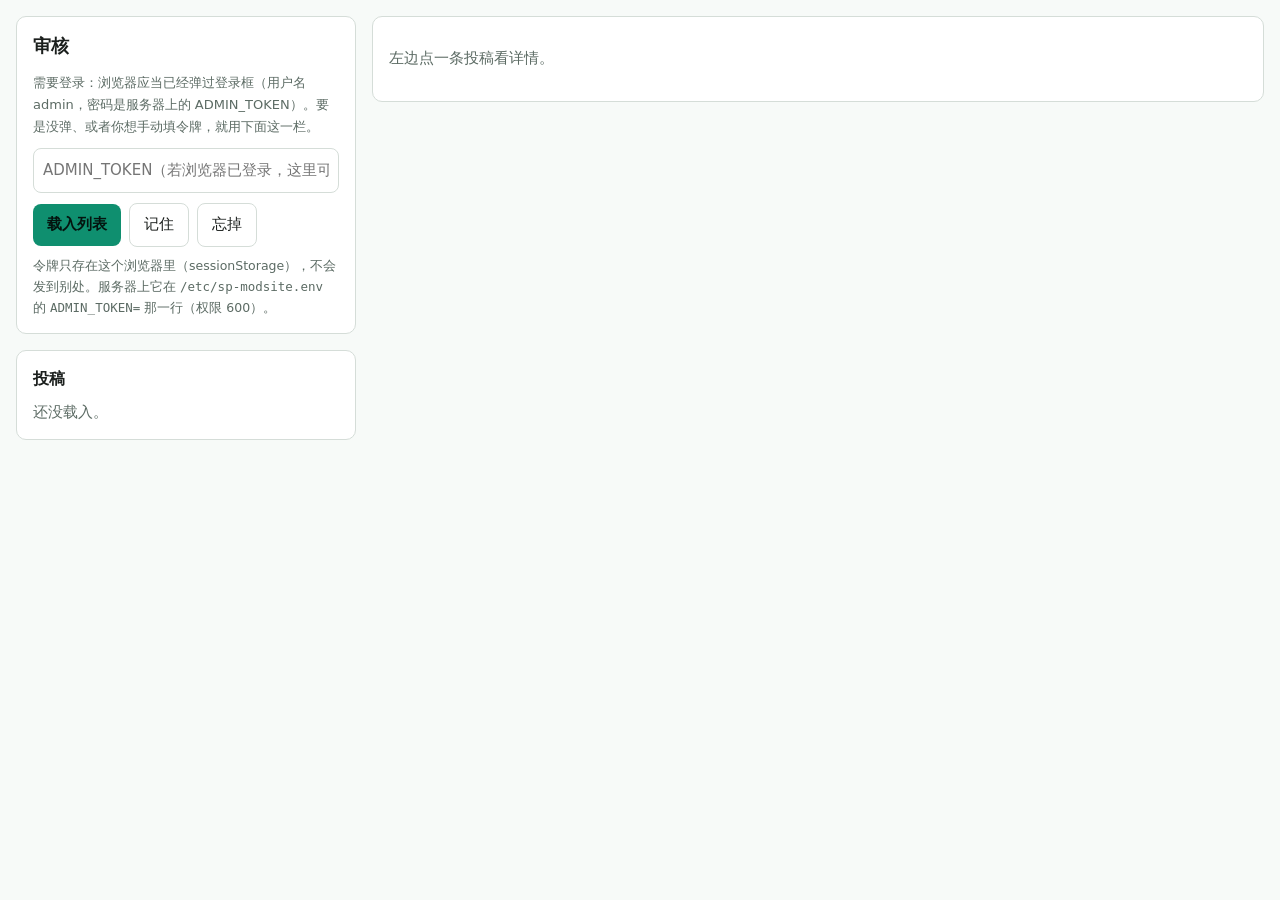
==== site/pages/admin.html @ 30174eb0 "审核页的下载改成 fetch，修掉「手填令牌就下不到待审包」的 bug 业主点审核页的下载，拿到 {"error":"这个还没通过审核，只有维护者能下载"}， 他的反应是「我不就是维护者吗」—— 这句" ====
<!doctype html>
<html lang="zh-CN">
<head>
<meta charset="utf-8">
<meta name="viewport" content="width=device-width, initial-scale=1">
<title>审核 · 工坊包上传站</title>
<style>
  :root { color-scheme: light dark; --fg:#1b1f1d; --dim:#5c6b64; --line:#d5ddd8; --accent:#0f8f6f; --bad:#b03030; --warn:#c8901f; --bg:#f7faf8; --card:#fff; }
  @media (prefers-color-scheme: dark) { :root { --fg:#e6ece9; --dim:#9aa8a1; --line:#2c3632; --accent:#4ed8af; --bad:#ff8080; --warn:#e8b64a; --bg:#111614; --card:#171d1a; } }
  * { box-sizing: border-box; }
  body { margin:0; background:var(--bg); color:var(--fg);
         font:15px/1.7 system-ui,-apple-system,"Segoe UI","Microsoft YaHei",sans-serif; }
  .wrap { display:grid; grid-template-columns:minmax(260px,340px) 1fr; gap:16px; padding:16px; }
  @media (max-width:820px) { .wrap { grid-template-columns:1fr; } }
  .card { background:var(--card); border:1px solid var(--line); border-radius:10px; padding:14px 16px; }
  h1 { font-size:18px; margin:0 0 10px; }
  h2 { font-size:16px; margin:0 0 8px; }
  input[type=text], textarea { width:100%; padding:9px; border:1px solid var(--line); border-radius:8px; background:transparent; color:inherit; font:inherit; }
  button { padding:8px 14px; border:0; border-radius:8px; font:inherit; font-weight:700; cursor:pointer; }
  button.ok { background:var(--accent); color:#04140f; }
  button.no { background:var(--bad); color:#fff; }
  button.ghost { background:transparent; color:inherit; border:1px solid var(--line); font-weight:500; }
  button:disabled { opacity:.45; cursor:default; }
  ul { list-style:none; margin:0; padding:0; }
  li.item { padding:9px 10px; border:1px solid var(--line); border-radius:8px; margin-bottom:7px; cursor:pointer; }
  li.item:hover { border-color:var(--accent); }
  li.item.on { border-color:var(--accent); background:rgba(127,127,127,.08); }
  .badge { font-size:11px; font-weight:700; padding:1px 7px; border-radius:99px; border:1px solid var(--line); }
  .badge.pending { color:var(--warn); border-color:var(--warn); }
  .badge.approved { color:var(--accent); border-color:var(--accent); }
  .badge.rejected { color:var(--bad); border-color:var(--bad); }
  .dim { color:var(--dim); }
  .kv { font-family:ui-monospace,Consolas,monospace; font-size:12.5px; word-break:break-all; }
  pre { background:rgba(127,127,127,.10); padding:10px; border-radius:8px; overflow:auto; max-height:280px; font-size:12.5px; }
  .flag { border-left:3px solid var(--line); padding:5px 0 5px 10px; margin:6px 0; font-size:13.5px; }
  .flag.blocker { border-color:var(--bad); }
  .flag.warn { border-color:var(--warn); }
  .lv { font-weight:700; font-size:11px; letter-spacing:.04em; }
  .flag.blocker .lv { color:var(--bad); }
  .flag.warn .lv { color:var(--warn); }
  .row { margin:0 0 10px; }
  .flex { display:flex; gap:8px; align-items:center; flex-wrap:wrap; }
  .note { white-space:pre-wrap; }
  a { color:var(--accent); }
</style>
</head>
<body>
<div class="wrap">
  <div>
    <div class="card" style="margin-bottom:16px">
      <h1>审核</h1>
      <p id="authNote" class="dim" style="font-size:13px;margin:0 0 10px">检查登录状态…</p>
      <div id="tokBox" style="display:none">
        <div class="row"><input id="tok" type="text" placeholder="ADMIN_TOKEN（若浏览器已登录，这里可以留空）"></div>
        <div class="flex">
          <button id="load" class="ok">载入列表</button>
          <button id="save" class="ghost">记住</button>
          <button id="forget" class="ghost">忘掉</button>
        </div>
        <p class="dim" style="font-size:12.5px;margin:8px 0 0">
          令牌只存在这个浏览器里（sessionStorage），不会发到别处。服务器上它在
          <code>/etc/sp-modsite.env</code> 的 <code>ADMIN_TOKEN=</code> 那一行（权限 600）。
        </p>
      </div>
    </div>
    <div class="card">
      <h2>投稿</h2>
      <ul id="list"><li class="dim">还没载入。</li></ul>
    </div>
  </div>
  <div>
    <div class="card" id="detail"><p class="dim">左边点一条投稿看详情。</p></div>
  </div>
</div>

<script>
const $ = (id) => document.getElementById(id);
const el = (t, c, x) => { const n = document.createElement(t); if (c) n.className = c; if (x != null) n.textContent = x; return n; };
let TOKEN = sessionStorage.getItem('adminToken') || '';
$('tok').value = TOKEN;

const API = '__ADMIN_API__';
const api = (p, opt = {}) => fetch(API + p, { ...opt, headers: { 'x-admin-token': TOKEN, ...(opt.headers || {}) } });

$('save').onclick = () => { TOKEN = $('tok').value.trim(); sessionStorage.setItem('adminToken', TOKEN); $('load').click(); };
$('forget').onclick = () => { TOKEN = ''; sessionStorage.removeItem('adminToken'); $('tok').value = ''; $('list').textContent = '已忘掉，重新填令牌。'; };
$('load').onclick = async () => {
  TOKEN = $('tok').value.trim();
  const r = await api('/list');
  if (!r.ok) { $('list').textContent = '载入失败：HTTP ' + r.status + '（令牌对吗？）'; return; }
  renderList(await r.json());
};

function renderList({ submissions }) {
  const ul = $('list'); ul.textContent = '';
  if (!submissions.length) { ul.append(el('li', 'dim', '还没有投稿。')); return; }
  for (const s of submissions) {
    const li = el('li', 'item');
    const top = el('div', 'flex');
    top.append(el('b', null, s.name || '(没名字)'));
    top.append(el('span', 'badge ' + s.state, s.state));
    if (s.suspected) top.append(el('span', 'badge rejected', '疑似素材'));
    if (s.area === 'flagged') top.append(el('span', 'badge pending', '在 flagged/'));
    li.append(top);
    li.append(el('div', 'dim', `${(s.size / 1048576).toFixed(2)} MB · ${String(s.uploadedAt).slice(0, 16).replace('T', ' ')}`));
    li.onclick = () => { [...ul.children].forEach((x) => x.classList.remove('on')); li.classList.add('on'); detail(s.id); };
    ul.append(li);
  }
}

// 页面加载时先看浏览器有没有带着 Basic 凭据（顶层导航的 401 已经弹过登录框了）。
// 有就直接进；没有才把令牌输入框露出来当后路。
(async () => {
  try {
    const r = await fetch(API + '/list');
    if (r.ok) {
      $('authNote').textContent = '已通过浏览器登录（HTTP Basic）。';
      $('tokBox').style.display = 'none';
      renderList(await r.json());
      return;
    }
  } catch { /* 网络问题就当没登录 */ }
  $('authNote').textContent = '需要登录：浏览器应当已经弹过登录框（用户名 admin，密码是服务器上的 ADMIN_TOKEN）。'
    + '要是没弹、或者你想手动填令牌，就用下面这一栏。';
  $('tokBox').style.display = 'block';
})();

async function detail(id) {
  const box = $('detail');
  box.textContent = '载入中…';
  const r = await api('/detail/' + id);
  if (!r.ok) { box.textContent = '载入失败：HTTP ' + r.status; return; }
  const { meta, entries, topLevel, download } = await r.json();
  box.textContent = '';

  box.append(el('h2', null, meta.name || '(没名字)'));
  box.append(el('div', 'kv', `编号 ${meta.id}\n大小 ${(meta.size / 1048576).toFixed(3)} MB\nsha256 ${meta.sha256}\n上传 ${meta.uploadedAt}\n来自 ${meta.ip}`));
  if (meta.note) { const n = el('div', 'note'); n.style.marginTop = '10px'; n.textContent = meta.note; box.append(n); }
  if (meta.homepage) {
    const p = el('div'); p.append(document.createTextNode('原件来源：'));
    const a = el('a', null, meta.homepage); a.href = meta.homepage; a.rel = 'noopener noreferrer nofollow'; p.append(a);
    box.append(p);
  }

  // ① 下载（跑测试要用它）
  //    不能用普通的 <a href> 直链：那样只有「浏览器弹框登录」（HTTP Basic）才带得上凭据；
  //    手填令牌那条路是把令牌放在 x-admin-token 请求头里的，<a> 带不上 → 必然 403。
  //    改成 fetch + blob：浏览器登录与手填令牌两种方式都能下。
  const bar = el('div', 'flex'); bar.style.margin = '12px 0';
  const dl = el('button', 'ok', '下载 zip（拿去跑测试）');
  dl.onclick = async () => {
    dl.disabled = true;
    dl.textContent = '下载中…';
    try {
      const r = await fetch(download, { headers: TOKEN ? { 'x-admin-token': TOKEN } : {} });
      if (!r.ok) {
        dl.textContent = `下载失败 HTTP ${r.status} —— 待审的包要维护者身份，先登录`;
        return;
      }
      const blob = await r.blob();
      const url = URL.createObjectURL(blob);
      const a = document.createElement('a');
      a.href = url;
      a.download = `${meta.id}-${String(meta.name || 'mod').replace(/[\\/:*?"<>|]/g, '_')}.zip`;
      document.body.append(a); a.click(); a.remove();
      setTimeout(() => URL.revokeObjectURL(url), 60000);
      dl.textContent = `已下载 ${(blob.size / 1048576).toFixed(2)} MB（再点一次可重下）`;
    } catch (e) {
      dl.textContent = '下载出错：' + e.message;
    } finally {
      dl.disabled = false;
    }
  };
  bar.append(dl);
  if (meta.decision) bar.append(el('span', 'badge ' + meta.decision.decision, meta.decision.decision));
  box.append(bar);

  // ② 自动挑出来的重点
  box.append(el('h2', null, '要人眼确认的地方'));
  const flags = meta.flags || [];
  if (!flags.length) box.append(el('p', 'dim', '没有自动挑出东西。'));
  for (const f of flags) {
    const d = el('div', 'flag ' + f.level);
    d.append(el('span', 'lv', f.level.toUpperCase()), document.createTextNode(' ' + f.code + ' — ' + f.text));
    box.append(d);
  }

  // ③ 顶层分布 + 条目
  const tops = Object.entries(topLevel || {}).sort((a, b) => b[1] - a[1]);
  if (tops.length) {
    box.append(el('h2', null, '顶层分布'));
    box.append(el('pre', null, tops.map(([k, v]) => `${(v / 1048576).toFixed(2).padStart(8)} MB  ${k}`).join('\n')));
  }
  if (entries && entries.length) {
    box.append(el('h2', null, `包内文件（前 ${entries.length} 条）`));
    box.append(el('pre', null, entries.map((e) => `${String((e.uncompSize / 1024).toFixed(0)).padStart(7)} KB  ${e.name}`).join('\n')));
  }

  // ④ 决定
  box.append(el('h2', null, '决定'));
  const nameRow = el('div', 'row');
  nameRow.append(el('div', 'dim', '上线显示名（留空就用投稿填的）'));
  const dn = el('input'); dn.type = 'text'; dn.value = meta.name || ''; nameRow.append(dn);
  box.append(nameRow);
  const reasonRow = el('div', 'row');
  reasonRow.append(el('div', 'dim', '打回理由（打回时必填；通过时可以留一句备注）'));
  const rs = el('textarea'); rs.rows = 2; reasonRow.append(rs);
  box.append(reasonRow);

  // 疑似素材：可以上线，但必须显式确认过 —— 上线后会在公开列表里单独一组并标注
  let ack = null;
  if (meta.suspected) {
    const w = el('div', 'flag blocker');
    w.append(el('span', 'lv', '疑似官方素材'), document.createTextNode(
      ' 这个包命中了「像官方解包素材」的特征，已单独存放在 flagged/。仍然可以上线，但公开列表会把它归到'
      + '「含疑似官方素材」那一组并明确标注；仓库的 packs/ 里不会收这类素材。'));
    box.append(w);
    const lab = el('label');
    lab.style.cssText = 'display:flex;gap:8px;align-items:center;margin:8px 0 12px';
    ack = el('input'); ack.type = 'checkbox';
    lab.append(ack, document.createTextNode('我已看过这些标记，仍要上线（公开时会标注）'));
    box.append(lab);
  }

  const acts = el('div', 'flex');
  const okB = el('button', 'ok', '通过并上线');
  const noB = el('button', 'no', '打回');
  acts.append(okB, noB);
  box.append(acts);

  const decide = async (decision) => {
    if (decision === 'rejected' && !rs.value.trim()) { alert('打回要写理由。'); return; }
    if (decision === 'approved' && ack && !ack.checked) { alert('这是疑似素材的包：上线会在公开列表里标注，先勾上确认。'); return; }
    okB.disabled = noB.disabled = true;
    const r2 = await api('/decide', {
      method: 'POST', headers: { 'content-type': 'application/json' },
      body: JSON.stringify({ id, decision, reason: rs.value.trim(), displayName: dn.value.trim(), acknowledge: ack ? ack.checked : false }),
    });
    const j = await r2.json();
    if (!r2.ok) { alert('没成：' + (j.error || r2.status)); okB.disabled = false; noB.disabled = false; return; }
    alert(decision === 'approved' ? '已上线。' : '已打回。');
    $('load').click();
    detail(id);
  };
  okB.onclick = () => decide('approved');
  noB.onclick = () => decide('rejected');
}
</script>
</body>
</html>
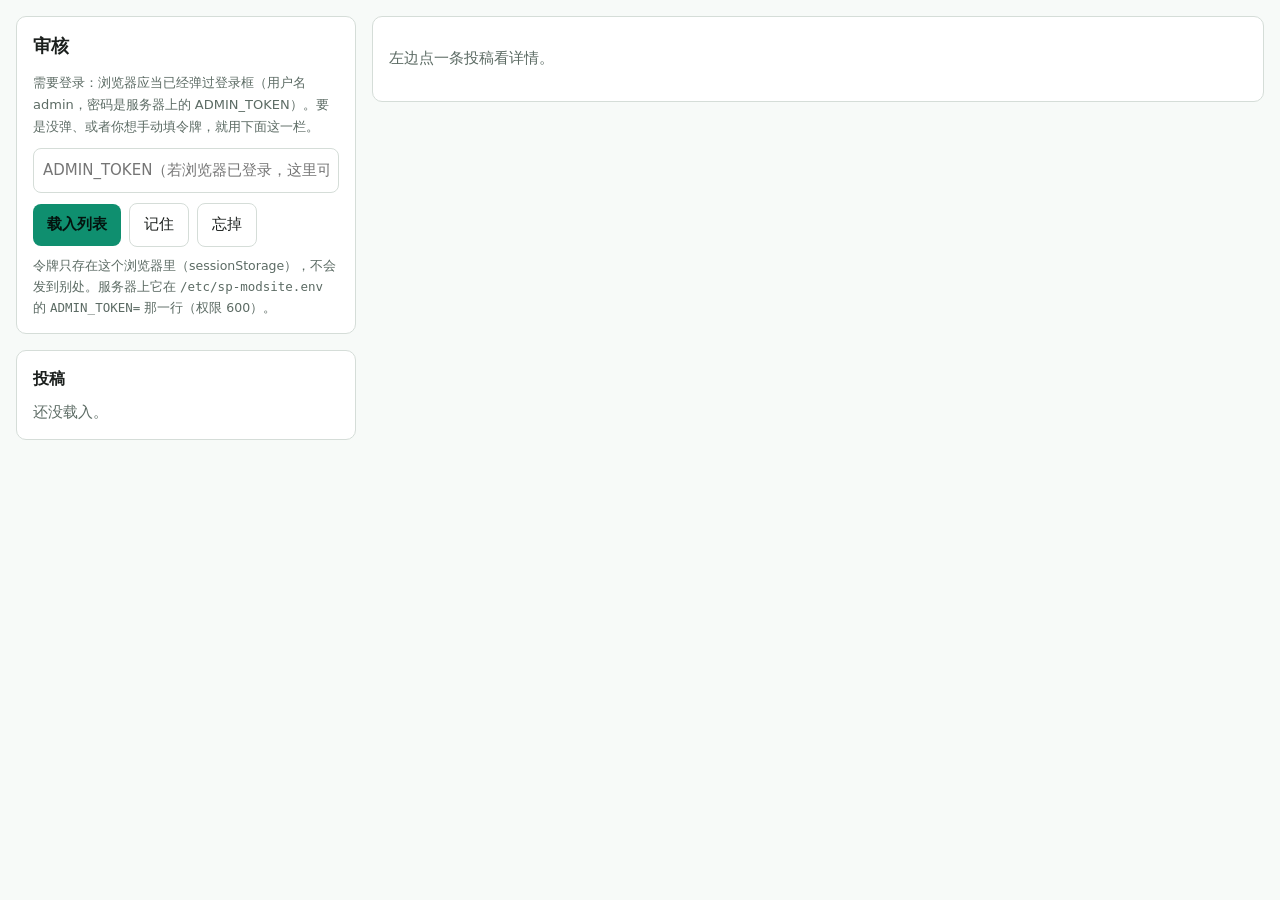
==== commit fd92dd31: "下载链接改用同源相对路径，修掉隧道里点下载的 Failed to fetch 上一版把下载从 <a href> 改成 fetch 之后，业主点下去得到「下载出错：Failed to fetch」。 F" ====
--- a/site/pages/admin.html
+++ b/site/pages/admin.html
@@ -152,7 +152,11 @@
     dl.disabled = true;
     dl.textContent = '下载中…';
     try {
-      const r = await fetch(download, { headers: TOKEN ? { 'x-admin-token': TOKEN } : {} });
+      // 只取路径、强制同源：服务端万一给的是 BASE_URL 拼的公开 IP 绝对地址，
+      // 而本页通常在隧道里的 127.0.0.1 上 —— 那样 fetch 会跨域，直接 Failed to fetch。
+      // 页面在哪个 origin，请求就打哪个 origin。
+      const sameOrigin = (u) => { try { const x = new URL(u, location.href); return x.pathname + x.search; } catch { return u; } };
+      const r = await fetch(sameOrigin(download), { headers: TOKEN ? { 'x-admin-token': TOKEN } : {} });
       if (!r.ok) {
         dl.textContent = `下载失败 HTTP ${r.status} —— 待审的包要维护者身份，先登录`;
         return;
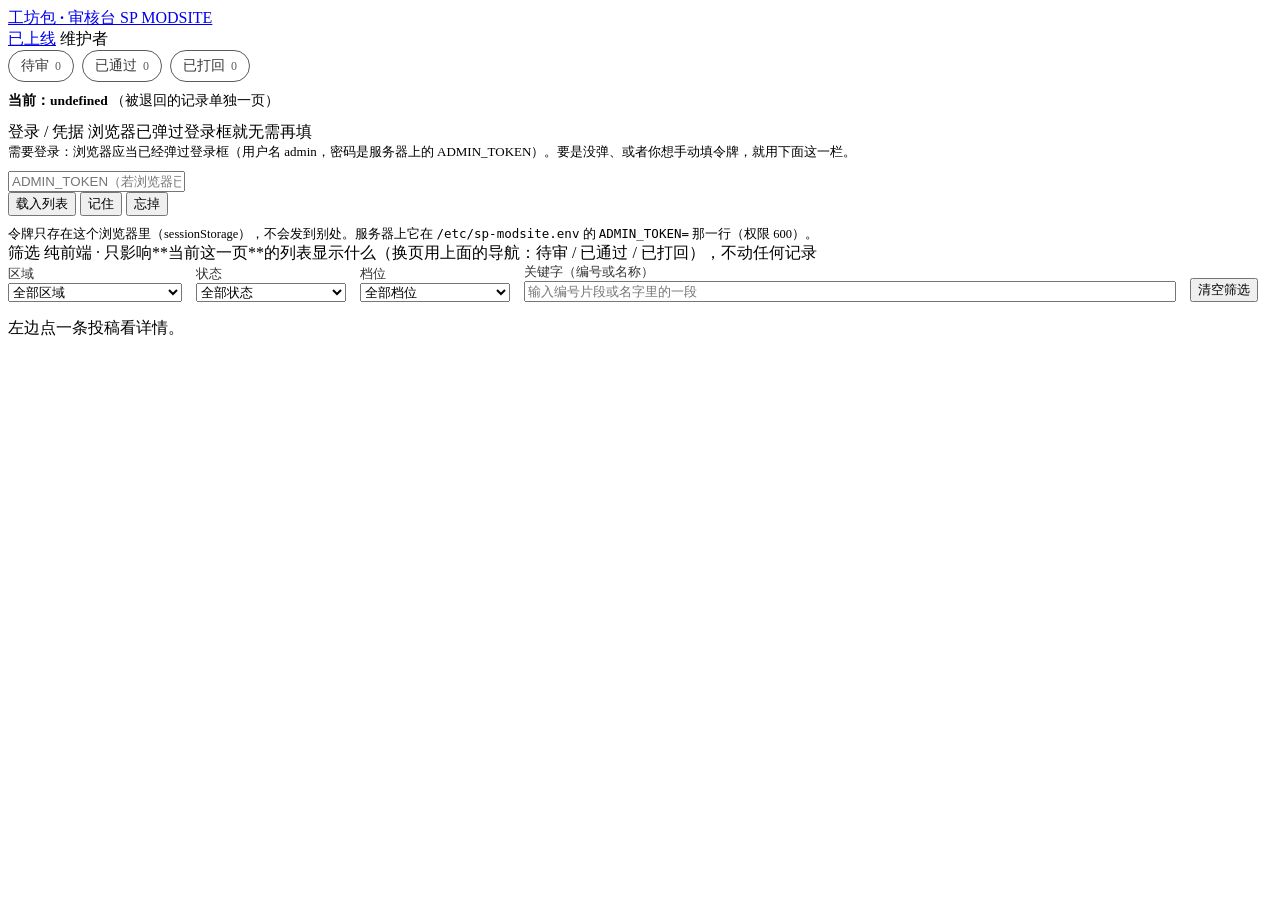
==== commit 7e460b8f: "审核站：兼容包全流程（一步发布 / 补关联 / 改备注 / 逐条人工确认）+ 审核页三视图 + 公网页署名与文案 + demo 样板退役 审核站（site/server.mjs · site/page" ====
--- a/site/pages/admin.html
+++ b/site/pages/admin.html
@@ -4,72 +4,165 @@
 <meta charset="utf-8">
 <meta name="viewport" content="width=device-width, initial-scale=1">
 <title>审核 · 工坊包上传站</title>
+<link rel="icon" href="data:image/svg+xml,%3Csvg xmlns='http://www.w3.org/2000/svg' viewBox='0 0 24 24'%3E%3Crect width='24' height='24' fill='%230c0f0e'/%3E%3Cpath fill='%234ed8af' d='M5 3h3v2h2V3h4v2h2V3h3v5l-2 2v7l2 2v2H5v-2l2-2v-7L5 8z'/%3E%3C/svg%3E">
+<link rel="stylesheet" href="__CSS__">
 <style>
-  :root { color-scheme: light dark; --fg:#1b1f1d; --dim:#5c6b64; --line:#d5ddd8; --accent:#0f8f6f; --bad:#b03030; --warn:#c8901f; --bg:#f7faf8; --card:#fff; }
-  @media (prefers-color-scheme: dark) { :root { --fg:#e6ece9; --dim:#9aa8a1; --line:#2c3632; --accent:#4ed8af; --bad:#ff8080; --warn:#e8b64a; --bg:#111614; --card:#171d1a; } }
-  * { box-sizing: border-box; }
-  body { margin:0; background:var(--bg); color:var(--fg);
-         font:15px/1.7 system-ui,-apple-system,"Segoe UI","Microsoft YaHei",sans-serif; }
-  .wrap { display:grid; grid-template-columns:minmax(260px,340px) 1fr; gap:16px; padding:16px; }
-  @media (max-width:820px) { .wrap { grid-template-columns:1fr; } }
-  .card { background:var(--card); border:1px solid var(--line); border-radius:10px; padding:14px 16px; }
-  h1 { font-size:18px; margin:0 0 10px; }
-  h2 { font-size:16px; margin:0 0 8px; }
-  input[type=text], textarea { width:100%; padding:9px; border:1px solid var(--line); border-radius:8px; background:transparent; color:inherit; font:inherit; }
-  button { padding:8px 14px; border:0; border-radius:8px; font:inherit; font-weight:700; cursor:pointer; }
-  button.ok { background:var(--accent); color:#04140f; }
-  button.no { background:var(--bad); color:#fff; }
-  button.ghost { background:transparent; color:inherit; border:1px solid var(--line); font-weight:500; }
-  button:disabled { opacity:.45; cursor:default; }
-  ul { list-style:none; margin:0; padding:0; }
-  li.item { padding:9px 10px; border:1px solid var(--line); border-radius:8px; margin-bottom:7px; cursor:pointer; }
-  li.item:hover { border-color:var(--accent); }
-  li.item.on { border-color:var(--accent); background:rgba(127,127,127,.08); }
-  .badge { font-size:11px; font-weight:700; padding:1px 7px; border-radius:99px; border:1px solid var(--line); }
-  .badge.pending { color:var(--warn); border-color:var(--warn); }
-  .badge.approved { color:var(--accent); border-color:var(--accent); }
-  .badge.rejected { color:var(--bad); border-color:var(--bad); }
-  .dim { color:var(--dim); }
-  .kv { font-family:ui-monospace,Consolas,monospace; font-size:12.5px; word-break:break-all; }
-  pre { background:rgba(127,127,127,.10); padding:10px; border-radius:8px; overflow:auto; max-height:280px; font-size:12.5px; }
-  .flag { border-left:3px solid var(--line); padding:5px 0 5px 10px; margin:6px 0; font-size:13.5px; }
-  .flag.blocker { border-color:var(--bad); }
-  .flag.warn { border-color:var(--warn); }
-  .lv { font-weight:700; font-size:11px; letter-spacing:.04em; }
-  .flag.blocker .lv { color:var(--bad); }
-  .flag.warn .lv { color:var(--warn); }
-  .row { margin:0 0 10px; }
-  .flex { display:flex; gap:8px; align-items:center; flex-wrap:wrap; }
-  .note { white-space:pre-wrap; }
-  a { color:var(--accent); }
+  /* 筛选栏（纯前端、无依赖、无外链）。默认「全部/全部/全部 + 空关键字」＝ 与加筛选之前看到的完全一样。 */
+  .filterbar { display: flex; flex-wrap: wrap; gap: 10px 14px; align-items: flex-end; }
+  .filterbar .field { margin: 0; min-width: 150px; }
+  .filterbar .field--grow { flex: 1 1 220px; }
+  .filterbar .field__label { font-size: 12.5px; opacity: .8; }
+  .filterbar select, .filterbar input { width: 100%; }
+  .filterbar__count { margin-left: auto; font-size: 13px; opacity: .85; white-space: nowrap; }
+  .filterbar__clear { align-self: flex-end; }
+  /* 三个视图的导航（业主 2026-10-11：「已经通过的也要另开一页」）。
+     三条真实地址，当前那一页高亮（`on` + aria-current="page"）。 */
+  .views { display: flex; flex-wrap: wrap; gap: 8px; align-items: center; margin: 0 0 10px; }
+  .viewtab {
+    display: inline-flex; align-items: center; gap: 6px; text-decoration: none;
+    padding: 6px 12px; border: 1px solid var(--line, #2a2f2d); border-radius: 999px;
+    font-size: 13.5px; color: inherit; opacity: .78;
+  }
+  .viewtab.on { opacity: 1; border-color: var(--mint-500, #4ed8af); font-weight: 600; }
+  .viewtab__n { font-size: 12px; opacity: .8; }
+  .viewnote { font-size: 12.5px; margin-left: 4px; }
+  .viewhead { margin: 0 0 12px; font-size: 13.5px; }
 </style>
 </head>
 <body>
-<div class="wrap">
+
+<header class="topbar">
+  <a class="brand" href="/">工坊包 <b>·</b> 审核台 <span class="sub2">SP MODSITE</span></a>
+  <nav class="navlinks">
+    <a href="/mods">已上线</a>
+    <span class="badge info">维护者</span>
+  </nav>
+</header>
+
+<!-- 三个视图（业主 2026-10-11：「已经通过的也要另开一页」）。
+     它们是**三条真实地址**：主列表（待审）· `?view=approved` · `?view=rejected`。
+     每个地址都照旧先过管理口那两道防线（ADMIN_IPS + 令牌）；公网 `/` 与公开面一点没碰。
+     当前在哪一页由服务端注入的 `VIEW` 决定（白名单校验过），导航上高亮当前那一页。 -->
+<nav class="views" id="views" aria-label="审核视图">
+  <a id="vMain" class="viewtab" href="?view=main">待审<span class="viewtab__n" id="nMain">0</span></a>
+  <a id="vApproved" class="viewtab" href="?view=approved">已通过<span class="viewtab__n" id="nApproved">0</span></a>
+  <a id="vRejected" class="viewtab" href="?view=rejected">已打回<span class="viewtab__n" id="nRejected">0</span></a>
+  <span id="viewNote" class="dim viewnote"></span>
+</nav>
+<!-- 「当前在哪一页」写死一行字，一眼可见（导航上那一格同时高亮）。 -->
+<p class="viewhead" id="viewHead"><b id="viewNow">当前：待审</b> <span class="dim" id="viewNowSub"></span></p>
+
+<div class="grid2">
   <div>
-    <div class="card" style="margin-bottom:16px">
-      <h1>审核</h1>
-      <p id="authNote" class="dim" style="font-size:13px;margin:0 0 10px">检查登录状态…</p>
-      <div id="tokBox" style="display:none">
-        <div class="row"><input id="tok" type="text" placeholder="ADMIN_TOKEN（若浏览器已登录，这里可以留空）"></div>
-        <div class="flex">
-          <button id="load" class="ok">载入列表</button>
-          <button id="save" class="ghost">记住</button>
-          <button id="forget" class="ghost">忘掉</button>
+    <section class="panel brackets">
+      <div class="panel__head">
+        <div class="panel__titles">
+          <span class="panel__title">登录 / 凭据</span>
+          <span class="panel__sub">浏览器已弹过登录框就无需再填</span>
         </div>
-        <p class="dim" style="font-size:12.5px;margin:8px 0 0">
-          令牌只存在这个浏览器里（sessionStorage），不会发到别处。服务器上它在
-          <code>/etc/sp-modsite.env</code> 的 <code>ADMIN_TOKEN=</code> 那一行（权限 600）。
-        </p>
       </div>
-    </div>
-    <div class="card">
-      <h2>投稿</h2>
-      <ul id="list"><li class="dim">还没载入。</li></ul>
-    </div>
+      <div class="panel__body">
+        <p id="authNote" class="dim" style="font-size:13px;margin:0 0 10px">检查登录状态…</p>
+        <div id="tokBox" style="display:none">
+          <div class="field">
+            <input id="tok" type="text" placeholder="ADMIN_TOKEN（若浏览器已登录，这里可以留空）">
+          </div>
+          <div class="flex">
+            <button id="load" class="btn btn--primary btn--sm">载入列表</button>
+            <button id="save" class="btn btn--ghost btn--sm">记住</button>
+            <button id="forget" class="btn btn--ghost btn--sm">忘掉</button>
+          </div>
+          <p class="dim" style="font-size:12.5px;margin:10px 0 0">
+            令牌只存在这个浏览器里（sessionStorage），不会发到别处。服务器上它在
+            <code>/etc/sp-modsite.env</code> 的 <code>ADMIN_TOKEN=</code> 那一行（权限 600）。
+          </p>
+        </div>
+      </div>
+    </section>
+
+    <section class="panel brackets">
+      <div class="panel__head">
+        <div class="panel__titles">
+          <span class="panel__title">筛选</span>
+          <span class="panel__sub">纯前端 · 只影响**当前这一页**的列表显示什么（换页用上面的导航：待审 / 已通过 / 已打回），不动任何记录</span>
+        </div>
+      </div>
+      <div class="panel__body">
+        <div class="filterbar">
+          <div class="field">
+            <div class="field__label">区域</div>
+            <select id="fArea">
+              <option value="">全部区域</option>
+              <option value="submissions">submissions（普通投稿）</option>
+              <option value="flagged">flagged（疑似素材）</option>
+              <option value="compat">compat（兼容包）</option>
+            </select>
+          </div>
+          <div class="field">
+            <div class="field__label">状态</div>
+            <select id="fState">
+              <option value="">全部状态</option>
+              <option value="pending">待审</option>
+              <option value="approved">已通过</option>
+              <option value="rejected">已打回</option>
+              <option value="superseded">已被兼容包取代</option>
+            </select>
+          </div>
+          <div class="field">
+            <div class="field__label">档位</div>
+            <select id="fBlocker">
+              <option value="">全部档位</option>
+              <option value="with">有 blocker</option>
+              <option value="without">无 blocker</option>
+            </select>
+          </div>
+          <div class="field field--grow">
+            <div class="field__label">关键字（编号或名称）</div>
+            <input id="fKey" type="search" placeholder="输入编号片段或名字里的一段">
+          </div>
+          <button id="fClear" class="btn btn--ghost btn--sm filterbar__clear">清空筛选</button>
+          <span id="fCounts" class="filterbar__count" aria-live="polite"></span>
+        </div>
+      </div>
+    </section>
+
+    <section class="panel brackets" id="ppanel">
+      <div class="panel__head">
+        <div class="panel__titles">
+          <span class="panel__title">待审</span>
+          <span class="panel__sub">这一页只放**还没定**的记录（待审 + 已被兼容包取代）· <span id="pCount">0</span> 条 · 已通过与已打回各自另开一页，见上面的导航</span>
+        </div>
+      </div>
+      <div class="panel__body"><ul class="list" id="list"><li class="dim">还没载入。</li></ul></div>
+    </section>
+
+    <!-- 「已通过」一页（业主 2026-10-11：已经通过的也要另开一页）。
+         记录、文件、可处置性一样都不少：这一页只是**换个地方看**，不是把记录挪走。 -->
+    <section class="panel brackets" id="apanel" style="margin-top:14px">
+      <div class="panel__head">
+        <span class="panel__titles">
+          <span class="panel__title">已通过</span>
+          <span class="panel__sub">已上线的记录单独一页 · 仍然可见、可追溯 · <span id="aCount">0</span> 条</span>
+        </span>
+      </div>
+      <div class="panel__body"><ul class="list" id="alist"><li class="dim">还没载入。</li></ul></div>
+    </section>
+
+    <!-- 「已打回」一页（业主 2026-10-11 口径：打回的 mod 放在另外的地方，别在主列表里干扰）。
+         这一页里的记录、文件、可处置性一样都不少。 -->
+    <section class="panel brackets" id="rpanel" style="margin-top:14px">
+      <div class="panel__head">
+        <span class="panel__titles">
+          <span class="panel__title">已打回</span>
+          <span class="panel__sub">被退回的记录单独一页 · 仍然可见、可追溯、可处置 · <span id="rCount">0</span> 条</span>
+        </span>
+      </div>
+      <div class="panel__body"><ul class="list" id="rlist"><li class="dim">还没载入。</li></ul></div>
+    </section>
   </div>
+
   <div>
-    <div class="card" id="detail"><p class="dim">左边点一条投稿看详情。</p></div>
+    <section class="panel brackets" id="detail"><div class="panel__body"><p class="dim">左边点一条投稿看详情。</p></div></section>
   </div>
 </div>
 
@@ -77,11 +170,14 @@
 const $ = (id) => document.getElementById(id);
 const el = (t, c, x) => { const n = document.createElement(t); if (c) n.className = c; if (x != null) n.textContent = x; return n; };
 let TOKEN = sessionStorage.getItem('adminToken') || '';
-$('tok').value = TOKEN;
-
 const API = '__ADMIN_API__';
 const api = (p, opt = {}) => fetch(API + p, { ...opt, headers: { 'x-admin-token': TOKEN, ...(opt.headers || {}) } });
 
+// 「兼容者」空值的显示口径：**如实显示「未填」**。
+// 不许显示成空白（会让人以为那一栏就是原作者），也不许编一个名字顶上。
+const UNFILLED = '（未填）';
+
+$('tok').value = TOKEN;
 $('save').onclick = () => { TOKEN = $('tok').value.trim(); sessionStorage.setItem('adminToken', TOKEN); $('load').click(); };
 $('forget').onclick = () => { TOKEN = ''; sessionStorage.removeItem('adminToken'); $('tok').value = ''; $('list').textContent = '已忘掉，重新填令牌。'; };
 $('load').onclick = async () => {
@@ -91,21 +187,396 @@
   renderList(await r.json());
 };
 
+// ================================================================
+// 列表筛选（业主口径：「界面要能筛选」）
+//
+// 三条不变量：
+//   · **纯前端**：不引依赖、不引外链、不多打一次接口；筛选只改变「画不画这一条」。
+//   · **默认视图 = 加筛选之前**：三个下拉都是「全部」、关键字为空 ⇒ 一份都不藏。
+//     （管理界面 2026-10-11 起**没有**单独的「兼容包」区：兼容包与投稿排在一起，
+//      按状态分成**三页**看 —— 待审 / 已通过 / 已打回，见上面那一段。）
+//   · **不动记录**：筛选是显示层的事，服务端与磁盘一个字节都不碰。
+//
+// 区域口径与 /api/admin/list 返回的 meta 对齐（三条一一对应，含 flagged【疑似素材】）：
+//   submissions ← area 为 normal（或没有 area）  ·  flagged ← area === 'flagged'  ·  compat ← kind === 'compat'
+// 状态口径：decision.decision（没有决定记录 = 待审 / pending）。
+// 档位口径：flags 里有没有 level === 'blocker'。
+// ================================================================
+const FILTER_DEFAULT = { area: '', state: '', blocker: '', key: '' };
+let filter = { ...FILTER_DEFAULT };
+let lastList = { submissions: [] };                      // 上一次 /list 的原始结果（筛选只读它）
+const countAll = (arr, p) => arr.reduce((n, x) => n + (p(x) ? 1 : 0), 0);
+
+const stateOf = (s) => (s.decision && s.decision.decision) || s.state || 'pending';
+
+// ================================================================
+// 三个视图（业主 2026-10-11：「已经通过的也要另开一页」）。
+//
+// 这不是「同一列表里多一档筛选」——它是**三条真实地址**，由服务端注入的 `VIEW` 决定当前看哪一页：
+//   · `main`     —— 待审：`pending` **加上** `superseded`。
+//                   `superseded` 留在这里是**上一轮定下的口径**（业主没改：「留在主列表可见」）：
+//                   它是「已被某条兼容包取代」的记录，仍然要能被看见、被追溯。
+//   · `approved` —— 已通过：`approved`。
+//   · `rejected` —— 已打回：`rejected`。
+// 四个状态（pending / approved / rejected / superseded）**每个恰好归一处**，所以
+// 「待审页条数 + 已通过页条数 + 已打回页条数 = 磁盘上全部记录数」这条恒等式成立，测试直接拿它核对。
+// 页面只是把**当前这一页**的面板显示出来（另外两页的面板仍然画着、只是 display:none）：
+// 记录一条都不少、也不在视图之间搬来搬去 —— 换页换的是「看哪一块」，不是数据。
+// ================================================================
+const VIEW = '__VIEW__';
+const VIEW_TITLE = { main: '待审', approved: '已通过', rejected: '已打回' };
+const viewOf = (s) => {
+  const st = stateOf(s);
+  if (st === 'approved') return 'approved';
+  if (st === 'rejected') return 'rejected';
+  return 'main';                                  // pending / superseded / 其它未知状态都归主列表
+};
+const VIEW_PANELS = { main: 'ppanel', approved: 'apanel', rejected: 'rpanel' };
+/** 只显示当前这一页的面板；导航高亮当前那一页（`aria-current` + `on` 那一格）。 */
+function showView() {
+  for (const [v, id] of Object.entries(VIEW_PANELS)) {
+    const n = $(id);
+    if (n) n.style.display = v === VIEW ? '' : 'none';
+  }
+  for (const [v, id] of [['main', 'vMain'], ['approved', 'vApproved'], ['rejected', 'vRejected']]) {
+    const a = $(id);
+    if (!a) continue;
+    a.className = 'viewtab' + (v === VIEW ? ' on' : '');
+    if (typeof a.setAttribute === 'function') a.setAttribute('aria-current', v === VIEW ? 'page' : 'false');
+  }
+  const now = $('viewNow');
+  if (now) now.textContent = `当前：${VIEW_TITLE[VIEW]}`;
+  const sub = $('viewNowSub');
+  if (sub) {
+    sub.textContent = VIEW === 'main'
+      ? '（待审 + 已被兼容包取代）· 已通过与已打回各自另开一页'
+      : (VIEW === 'approved' ? '（已上线的记录单独一页）' : '（被退回的记录单独一页）');
+  }
+  return VIEW;
+}
+const areaOf = (s) => {
+  if (s.kind === 'compat' || s.area === 'compat') return 'compat';
+  if (s.area === 'flagged') return 'flagged';
+  return 'submissions';
+};
+const hasBlocker = (s) => (s.flags || []).some((f) => f.level === 'blocker');
+const matches = (s) => {
+  if (filter.area && areaOf(s) !== filter.area) return false;
+  if (filter.state && stateOf(s) !== filter.state) return false;
+  if (filter.blocker === 'with' && !hasBlocker(s)) return false;
+  if (filter.blocker === 'without' && hasBlocker(s)) return false;
+  if (filter.key) {
+    const k = filter.key.toLowerCase();
+    if (!String(s.id || '').toLowerCase().includes(k) && !String(s.name || '').toLowerCase().includes(k)) return false;
+  }
+  return true;
+};
+const makeVisible = (li, show) => { li.style.display = show ? '' : 'none'; return show; };
+/**
+ * 这一轮筛完的计数，写回筛选栏。
+ * **三处各有几条**用整份记录算（不是只算筛出来的），于是「三页相加 = 全部」这条恒等式在界面上就看得见：
+ *   待审 N · 已通过 N · 已打回 N · 已被取代 N（`待审 + 已通过 + 已打回 + 已被取代 = 全部`）。
+ *
+ * ⚠️ 这里的口径（2026-10-11 改版后）：那几栏数的是**整份记录**，不是「筛完可见」；
+ *    「筛完可见多少」由末尾的「本页可见 / 本页共」单独给 —— 两者混在一栏里正是上一版看不清的地方。
+ */
+function paintCounts(all, vis) {
+  const n = (arr, p) => countAll(arr, p);
+  const nOn = filter.area || filter.state || filter.blocker || filter.key;
+  const np = n(all, (s) => stateOf(s) === 'pending');
+  const na = n(all, (s) => stateOf(s) === 'approved');
+  const nr = n(all, (s) => stateOf(s) === 'rejected');
+  const ns = n(all, (s) => stateOf(s) === 'superseded');
+  const nMain = np + ns;                                   // 待审那一页（含已被取代）
+  const nApproved = na, nRejected = nr;
+  const nView = nMain + nApproved + nRejected;             // 三页相加，恒等于 all.length
+  const nPage = VIEW === 'approved' ? nApproved : (VIEW === 'rejected' ? nRejected : nMain);
+  const visView = vis.filter((s) => viewOf(s) === VIEW).length;
+  $('fCounts').textContent = `${nOn ? '筛选后可见' : '全部'} ${vis.length} 条（共 ${all.length} 条）`
+    + ` · 投稿 ${n(vis, (s) => areaOf(s) === 'submissions')}`
+    + ` / flagged ${n(vis, (s) => areaOf(s) === 'flagged')}`
+    + ` / 兼容包 ${n(vis, (s) => areaOf(s) === 'compat')}`
+    + ` · 待审 ${np}`
+    + ` · 已通过 ${na}`
+    + ` · 已打回 ${nr}`
+    + ` · 已被取代 ${ns}`
+    + `（待审页 ${nMain} + 已通过页 ${nApproved} + 已打回页 ${nRejected} = 全部 ${nView} 条；已通过与已打回各自另开一页）`
+    + ` · 有 blocker ${n(all, hasBlocker)}`
+    + ` · 本页（${VIEW_TITLE[VIEW]}）可见 ${visView} / ${nPage} 条`;
+  // 每页面板标题上的条数（换页也在标题上看得见三处各有多少）。
+  if ($('pCount')) $('pCount').textContent = String(nMain);
+  if ($('aCount')) $('aCount').textContent = String(nApproved);
+  if ($('rCount')) $('rCount').textContent = String(nRejected);
+  // 导航三格上的条数。
+  if ($('nMain')) $('nMain').textContent = String(nMain);
+  if ($('nApproved')) $('nApproved').textContent = String(nApproved);
+  if ($('nRejected')) $('nRejected').textContent = String(nRejected);
+  const note = $('viewNote');
+  if (note) note.textContent = `三页相加 = 全部 ${all.length} 条 · 本页 ${VIEW_TITLE[VIEW]}`;
+  return { np, na, nr, ns, nMain, nApproved, nRejected, nView, visView };
+}
+
+/**
+ * 把当前 filter 重新应用到**已经画好的三个列表**上（不重新请求、不重画 DOM）。
+ *
+ * 三个列表是**按状态切开的分区**（业主 2026-10-11：已通过、已打回各自另开一页），
+ * 记录总数一条都不少：
+ *   · `#list`  —— 待审那一页：`pending` + `superseded`（业主口径：已被取代的保留可见）；
+ *   · `#alist` —— 「已通过」那一页：`approved`；
+ *   · `#rlist` —— 「已打回」那一页：`rejected`。
+ * 筛选口径**三边同一套**：`matches()` 不掺「这条在哪一页」，所以「状态=已打回」照样能把
+ * `#rlist` 里的捞出来、「区域=submissions」照样数得到它们（口径没变，只是换了页）。
+ * 返回一份计数，测试直接读它，人眼读筛选栏那一行。
+ */
+function applyFilters() {
+  const all = (lastList && lastList.submissions) || [];
+  let vis = 0, visMain = 0, visApproved = 0, visRejected = 0;
+  // 三个列表各自套同一套 matches：分区由画的时候决定（见 renderList），这里只算可见性。
+  const tally = (ulId, bucket) => {
+    for (const li of ($(ulId).children || [])) {
+      if (!li.meta) continue;
+      if (!makeVisible(li, matches(li.meta))) continue;
+      vis += 1;
+      if (bucket === 'main') visMain += 1;
+      else if (bucket === 'approved') visApproved += 1;
+      else visRejected += 1;
+    }
+  };
+  tally('list', 'main');
+  tally('alist', 'approved');
+  tally('rlist', 'rejected');
+  const shown = all.filter(matches);
+  const c = paintCounts(all, shown);              // 计数栏（三处各有几条）就在这一步写回
+  return {
+    total: all.length, visible: vis,
+    visibleMain: visMain, visibleApproved: visApproved, visibleRejected: visRejected,
+    // 三页各自的**总条数**（与筛不筛无关）—— 「三页相加 = 全部」用这三个数核对。
+    nMain: c.nMain, nApproved: c.nApproved, nRejected: c.nRejected, nView: c.nView,
+    view: VIEW, ...filter,
+  };
+}
+function readFilter() {
+  filter = {
+    area: ($('fArea') && $('fArea').value) || '',
+    state: ($('fState') && $('fState').value) || '',
+    blocker: ($('fBlocker') && $('fBlocker').value) || '',
+    key: (($('fKey') && $('fKey').value) || '').trim(),
+  };
+  return applyFilters();
+}
+// 测试桩里没有 addEventListener —— 上面 applyFilters / readFilter 都挂在全局，
+// 桩直接调它们；浏览器里则由下面这几个 change/input 事件驱动。
+for (const [id, ev] of [['fArea', 'change'], ['fState', 'change'], ['fBlocker', 'change'], ['fKey', 'input']]) {
+  if ($(id) && typeof $(id).addEventListener === 'function') $(id).addEventListener(ev, () => readFilter());
+}
+if ($('fClear')) $('fClear').onclick = () => {
+  filter = { ...FILTER_DEFAULT };
+  // **控件本身也要回到默认值** —— 只清 filter 不清控件会留下「界面显示着筛选、列表却是全部」
+  // 这种自相矛盾的状态（下一次 change 事件又会把旧值读回来）。
+  if ($('fArea')) $('fArea').value = '';
+  if ($('fState')) $('fState').value = '';
+  if ($('fBlocker')) $('fBlocker').value = '';
+  if ($('fKey')) $('fKey').value = '';
+  return readFilter();
+};
+
 function renderList({ submissions }) {
+  lastList = { submissions: submissions || [] };
+  // 先按控件当前值读一次 —— 自动载入可能发生在维护者已经敲了关键字之后，
+  // 那一路也要吃筛选（不能只吃初始化时快照下来的那一份）。
+  readFilter();
   const ul = $('list'); ul.textContent = '';
-  if (!submissions.length) { ul.append(el('li', 'dim', '还没有投稿。')); return; }
-  for (const s of submissions) {
+  const al = $('alist'); if (al) al.textContent = '';
+  const rl = $('rlist'); if (rl) rl.textContent = '';
+  // 兼容包就是普通记录的一种；靠 badge 与筛选「区域=compat」区分，不单开面板 —— 记录、文件、
+  // 两个署名一样都不少。
+  //
+  // **分区（业主 2026-10-11 口径「已经通过的也要另开一页」）**：记录按状态切成三份，
+  // 各画到各页的列表里，记录一条都不少、也**不筛掉**：
+  //   · `#list`  待审那一页 = `pending` + `superseded`（业主已定：已被取代的保留可见）；
+  //   · `#alist` 已通过那一页 = `approved`；
+  //   · `#rlist` 已打回那一页 = `rejected`。
+  // 三个列表**都画**（换页只是显示哪一块），绘制与筛选同一套匹配规则，所以
+  // 「状态=已打回」照旧捞得到、「区域=compat」照旧数得全。
+  // 一条 record → 一个 <li> 的构造只写这一份，三个列表共用（不复制一份画法）。
+  const listItemFor = (s) => {
     const li = el('li', 'item');
+    li.meta = s;                                    // 筛选要读的原始记录（DOM 上看不见）
     const top = el('div', 'flex');
     top.append(el('b', null, s.name || '(没名字)'));
     top.append(el('span', 'badge ' + s.state, s.state));
+    if (s.kind === 'compat') top.append(el('span', 'badge ok', '兼容包'));
     if (s.suspected) top.append(el('span', 'badge rejected', '疑似素材'));
     if (s.area === 'flagged') top.append(el('span', 'badge pending', '在 flagged/'));
     li.append(top);
+    if (s.kind === 'compat') {
+      // 两个署名各占一栏，列表里就分开摆。兼容者空 = 未填，如实写出来。
+      li.append(el('div', 'dim', `原作者 ${s.author || UNFILLED} · 兼容者 ${s.compatAuthor ? s.compatAuthor : UNFILLED}`));
+      if (s.compatOf) li.append(el('div', 'dim', `由投稿 ${s.compatOf} 改写来`));
+    }
+    // 被兼容包取代的那条：把「被哪一条取代」直接写在列表上（B 口径：记录留着、可追溯、不在待审队列）。
+    const rb = s.decision && s.decision.replacedBy;
+    if (s.state === 'superseded' && rb) {
+      li.append(el('div', 'dim', `已被兼容包 ${rb.id}${rb.name ? `（${rb.name}）` : ''} 取代 · 不在待审队列`));
+    }
     li.append(el('div', 'dim', `${(s.size / 1048576).toFixed(2)} MB · ${String(s.uploadedAt).slice(0, 16).replace('T', ' ')}`));
-    li.onclick = () => { [...ul.children].forEach((x) => x.classList.remove('on')); li.classList.add('on'); detail(s.id); };
-    ul.append(li);
-  }
+    // 点了选中态只在同一个列表里清（三个列表各自有选中）。
+    li.onclick = () => {
+      const box = li.parentNode || ul;
+      [...(box.children || [])].forEach((x) => x.classList.remove('on'));
+      li.classList.add('on');
+      detail(s.id);
+    };
+    return li;
+  };
+  // flagged（疑似素材）**照旧画在待审那一页里**（默认视图不许变），只是筛「区域」时能单独捞出来。
+  const rows = submissions || [];
+  const mainRows = rows.filter((s) => viewOf(s) === 'main');
+  const appRows = rows.filter((s) => viewOf(s) === 'approved');
+  const rejRows = rows.filter((s) => viewOf(s) === 'rejected');
+  if (!mainRows.length) ul.append(el('li', 'dim', rows.length ? '这一页没有记录（已通过 / 已打回的在各自那一页）。' : '还没有投稿。'));
+  for (const s of mainRows) ul.append(listItemFor(s));
+  if (al) {
+    if (!appRows.length) al.append(el('li', 'dim', '还没有已通过的记录。'));
+    for (const s of appRows) al.append(listItemFor(s));
+  }
+  if (rl) {
+    if (!rejRows.length) rl.append(el('li', 'dim', '没有被打回的记录。'));
+    for (const s of rejRows) rl.append(listItemFor(s));
+  }
+  applyFilters();                                   // 画完就按当前筛选口径套一遍（默认＝全可见）
+}
+
+showView();                                         // 一进来就把「当前在哪一页」摆好
+
+// ================================================================
+// 「以兼容包形式发布」——**就在每条投稿的详情视图里，做成一个按钮**（业主口径）。
+//
+// 点了之后是**内联展开**同一套表单，不跳页、也不跳到同页另一个区。理由：
+//   · 详情里的上下文（编号、原件名、包内结构、三档结果）就在眼前 ——
+//     跳到别处会把它滚出视野，还得回头确认「我正在改写的是哪一条」；
+//   · 「由哪个待审原件改写来」可以**直接预填成当前这一条的编号**，少一次填错的机会。
+//
+// 这一段保住的东西（一条都没动）：
+//   · 身份两道防线 —— 它挂在管理 API 下，ADMIN_IPS（只认回环）+ 令牌照旧先过一遍；
+//   · 公网 `/` 一点没碰 —— 这条路从不走公网那个 /api/submit；
+//   · 三档检查**整段复用** —— 服务端调的还是 reviewEntries 那一份，没有另立标准；
+//   · 双署名分开存（author / compatAuthor），谁也不覆盖谁；
+//   · 原注释不许被改写版覆盖 —— 包里的 pack.json 一个字节都不动，另存一份快照；
+//   · 通过后公开可下的是**改写版**，被改写的**原件留档、不发布**。
+//
+// 「兼容者」= **必填字段，但值可以为空**：
+//   · 提交时这一栏**一定带上**（哪怕值是空字符串）—— 空值是合法的，**缺字段**才会被服务端拒；
+//   · 空就如实记成「未填」，**任何情况下都不会自动出现 `Mo233`**：要写就自己敲。
+// ================================================================
+function compatFormFor(meta) {
+  const box = el('div', 'panel brackets');
+  box.style.marginTop = '14px';
+  const body = el('div', 'panel__body');
+
+  const head = el('div', 'flex');
+  head.append(el('b', null, '上传我改好的兼容包并发布'));
+  head.append(el('span', 'badge ok', '双署名'));
+  body.append(head);
+  body.append(el('p', 'dim', '两个署名分开填、分开存；包自带的 pack.json（name / description / author / license…）'
+    + '一个字节都不会被改写。**点发布 = 一步到位**：上传 + 通过 + 发布一次做完，不用再去别的地方点通过。'
+    + '发布后公开可下的是这一份改写版（被改写的原件留档、不发布）；这条原投稿会被标为'
+    + '「已由兼容包取代」并移出待审队列 —— 记录与文件都留着，可追溯。'));
+
+  const field = (n) => { const f = el('div', 'field'); f.append(n); body.append(f); return n; };
+  const input = (ph) => { const i = el('input'); i.type = 'text'; i.placeholder = ph; return i; };
+
+  const fFile = el('input'); fFile.type = 'file'; fFile.accept = '.zip,application/zip'; field(fFile);
+
+  const iName = input('上线显示名（必填）');
+  iName.value = (meta.name || '') + '（兼容版）';
+  field(iName);
+
+  const iAuthor = input('原作者（留空则从包里的 pack.json 自动预填，可核对后改写）');
+  field(iAuthor);
+
+  const iCompat = input('兼容者（必填字段；值可以为空 —— 留空就记「未填」）');
+  field(iCompat);
+  const hint = el('div', 'dim', '这一栏是必填的：提交时字段必须在报文里（缺字段会被拒）。'
+    + '但**值可以是空的** —— 空就如实记成「未填」，站点不会代你填任何名字。'
+    + '要写 Mo233 就自己敲进去，不敲就永远不会出现。也不会写进包里的 pack.json。');
+  hint.style.cssText = 'font-size:12.5px;margin:-4px 0 10px';
+  body.append(hint);
+
+  const iOf = input('由哪个待审原件改写来（待审编号）');
+  iOf.value = meta.id || '';                       // 预填成当前这一条
+  field(iOf);
+
+  const iUrl = input('原件来源链接（选填；可以留空 —— 留空就只按「由哪条待审原件改写来」追溯）');
+  if (meta.homepage) iUrl.value = meta.homepage;
+  field(iUrl);
+
+  const iNote = el('textarea'); iNote.rows = 2; iNote.placeholder = '改了什么（兼容说明）';
+  field(iNote);
+
+  const go = el('button', 'btn btn--primary btn--block', '上传并发布');
+  body.append(go);
+  const out = el('div', 'out kv'); out.style.cssText = 'white-space:pre-wrap;margin-top:10px';
+  body.append(out);
+  const close = el('button', 'btn btn--ghost btn--sm', '收起这一栏');
+  close.style.marginTop = '8px';
+  close.onclick = () => box.remove();
+  body.append(close);
+
+  go.onclick = async () => {
+    out.textContent = '';
+    const f = fFile.files[0];
+    const name = iName.value.trim();
+    if (!f) { out.textContent = '先选一个 zip（已经兼容改写完的那一份）。'; return; }
+    if (!/\.zip$/i.test(f.name)) { out.textContent = '只收 zip。'; return; }
+    if (!name) { out.textContent = '先填上线显示名。'; return; }
+    // 兼容者这一栏**一定带上**（空字符串也带）：空值是合法的，缺字段才该被拒。
+    // `publish: '1'` ＝ 一步到位：服务端收下 → 过同一份硬门 → 直接发布（不再是「只收下、停在待审」）。
+    const q = new URLSearchParams({
+      name, compatAuthor: iCompat.value.trim(), author: iAuthor.value.trim(),
+      compatOf: iOf.value.trim(), originUrl: iUrl.value.trim(), compatNote: iNote.value.trim(),
+      publish: '1',
+    });
+    go.disabled = true; out.textContent = '上传并发布中…';
+    try {
+      const r = await fetch(API + '/compat-submit?' + q.toString(), {
+        method: 'POST', headers: { 'x-admin-token': TOKEN, 'content-type': 'application/zip', 'x-filename': encodeURIComponent(f.name) }, body: f,
+      });
+      const j = await r.json().catch(() => null);
+      // 把预填到的原作者回填给维护者看一眼（可核对、可改写）。
+      if (j && !iAuthor.value.trim() && j.author) iAuthor.value = j.author;
+      if (r.status === 201 && j && j.state === 'approved') {
+        out.textContent = `✔ 已发布上线。编号 ${j.id}\n`
+          + `原作者 ${j.author}（来源：${j.authorSource}）\n`
+          + `兼容者 ${j.compatAuthor ? j.compatAuthor : UNFILLED}${j.compatAuthorSource === 'form' ? '（手填）' : ''}\n`
+          + `公开可下的是这一份改写版（sha256 ${String(j.sha256 || '').slice(0, 16)}…）；原件留档、不发布。\n`
+          + (j.replaced
+            ? `原投稿 ${j.replaced.id} 已标为「已由兼容包取代」并**移出待审队列**（记录与文件都留着）。\n`
+            : '（这一条没写「由哪个待审原件改写来」，所以没有原投稿要处置。）\n')
+          + `原 description（一字未改）＝${j.description}`;
+        $('load').click();                            // 刷新列表：新兼容包上线、原投稿变成「已被取代」
+        detail(meta.id);                              // 详情也跟着刷新（能看见取代横幅）
+      } else if (r.status === 201 && j) {
+        // 收到但**没有发布**（理论上 publish=1 时不会走到这，兜住旧服务端的情形）。
+        out.textContent = `已收到，但**没有发布**，停在待审区。编号 ${j.id}\n${j.message || ''}`;
+        $('load').click();
+      } else {
+        out.textContent = '没发布成功：' + (j && j.error ? j.error : ('HTTP ' + r.status))
+          + ((j && j.changed) ? '\n\n被改动的栏：' + Object.keys(j.changed).join('、') : '')
+          + ((j && j.flags) ? '\n' + j.flags.map((x) => `${x.level.toUpperCase()} ${x.code} — ${x.text}`).join('\n') : '')
+          + ((r.status === 409 && j && j.state === 'pending')
+            ? '\n\n（这一份已作为待审记录留下，文件没删；按上面的原因处理后，回到这条投稿的详情页重新上传并发布。）' : '');
+        $('load').click();
+      }
+    } catch (e) {
+      out.textContent = '出错：' + e.message;
+    } finally {
+      go.disabled = false;
+    }
+  };
+
+  box.append(body);
+  return box;
 }
 
 // 页面加载时先看浏览器有没有带着 Basic 凭据（顶层导航的 401 已经弹过登录框了）。
@@ -127,48 +598,72 @@
 
 async function detail(id) {
   const box = $('detail');
-  box.textContent = '载入中…';
+  box.textContent = '';
+  const inner = el('div', 'panel__body');
+  box.append(inner);
+  inner.textContent = '载入中…';
   const r = await api('/detail/' + id);
-  if (!r.ok) { box.textContent = '载入失败：HTTP ' + r.status; return; }
+  if (!r.ok) { inner.textContent = '载入失败：HTTP ' + r.status; return; }
   const { meta, entries, topLevel, download } = await r.json();
-  box.textContent = '';
-
-  box.append(el('h2', null, meta.name || '(没名字)'));
-  box.append(el('div', 'kv', `编号 ${meta.id}\n大小 ${(meta.size / 1048576).toFixed(3)} MB\nsha256 ${meta.sha256}\n上传 ${meta.uploadedAt}\n来自 ${meta.ip}`));
-  if (meta.note) { const n = el('div', 'note'); n.style.marginTop = '10px'; n.textContent = meta.note; box.append(n); }
+  inner.textContent = '';
+
+  const head = el('div', 'flex');
+  const h = el('h2'); h.style.margin = '0'; h.textContent = meta.name || '(没名字)';
+  head.append(h);
+  if (meta.kind === 'compat') head.append(el('span', 'badge ok', '兼容包'));
+  inner.append(head);
+
+  // 被兼容包取代的那条（业主 B 口径）：说清「被哪一条取代、什么时候」，并给一个直达那条
+  // 兼容包的入口 —— 记录与文件都还在，只是不在待审队列里了（不再单独上线，免得公网两份）。
+  if (meta.decision && meta.decision.decision === 'superseded') {
+    const rb = meta.decision.replacedBy || {};
+    const w = el('div', 'flag warn');
+    w.append(el('span', 'lv', '已被兼容包取代'));
+    w.append(document.createTextNode(
+      ` 这一条已由兼容包 ${rb.id || '(未知)'}${rb.name ? `（${rb.name}）` : ''} 取代并发布，`
+      + `已移出待审队列（取代时间 ${rb.at || meta.decision.at || '—'}）。`
+      + '记录、meta.json 与包体都原样留着 —— 可追溯，但不会单独上线。'));
+    inner.append(w);
+    if (rb.id) {
+      const jump = el('button', 'btn btn--ghost btn--sm', `看那条兼容包（${rb.id}）`);
+      jump.style.marginTop = '8px';
+      jump.onclick = () => detail(rb.id);
+      inner.append(jump);
+    }
+  }
+  inner.append(el('div', 'kv dim', `编号 ${meta.id}\n大小 ${(meta.size / 1048576).toFixed(3)} MB\nsha256 ${meta.sha256}\n上传 ${meta.uploadedAt}\n来自 ${meta.ip}`));
+  if (meta.note) { const n = el('div', 'note'); n.style.marginTop = '10px'; n.textContent = meta.note; inner.append(n); }
   if (meta.homepage) {
     const p = el('div'); p.append(document.createTextNode('原件来源：'));
     const a = el('a', null, meta.homepage); a.href = meta.homepage; a.rel = 'noopener noreferrer nofollow'; p.append(a);
-    box.append(p);
+    inner.append(p);
   }
 
   // ① 下载（跑测试要用它）
   //    不能用普通的 <a href> 直链：那样只有「浏览器弹框登录」（HTTP Basic）才带得上凭据；
   //    手填令牌那条路是把令牌放在 x-admin-token 请求头里的，<a> 带不上 → 必然 403。
   //    改成 fetch + blob：浏览器登录与手填令牌两种方式都能下。
-  const bar = el('div', 'flex'); bar.style.margin = '12px 0';
-  const dl = el('button', 'ok', '下载 zip（拿去跑测试）');
+  const bar = el('div', 'flex'); bar.style.margin = '14px 0';
+  const dl = el('button', 'btn btn--primary', '下载 zip（拿去跑测试）');
+  const saveBlob = async (url, name, btn) => {
+    const r2 = await fetch(url, { headers: TOKEN ? { 'x-admin-token': TOKEN } : {} });
+    if (!r2.ok) { alert('下载失败 HTTP ' + r2.status + ' —— 待审的包要维护者身份，先登录'); return; }
+    const blob = await r2.blob();
+    const u = URL.createObjectURL(blob);
+    const a = document.createElement('a');
+    a.href = u; a.download = name;
+    document.body.append(a); a.click(); a.remove();
+    setTimeout(() => URL.revokeObjectURL(u), 60000);
+    if (btn) btn.textContent = `已下载 ${(blob.size / 1048576).toFixed(2)} MB（再点一次可重下）`;
+  };
   dl.onclick = async () => {
-    dl.disabled = true;
-    dl.textContent = '下载中…';
+    dl.disabled = true; dl.textContent = '下载中…';
     try {
       // 只取路径、强制同源：服务端万一给的是 BASE_URL 拼的公开 IP 绝对地址，
       // 而本页通常在隧道里的 127.0.0.1 上 —— 那样 fetch 会跨域，直接 Failed to fetch。
       // 页面在哪个 origin，请求就打哪个 origin。
       const sameOrigin = (u) => { try { const x = new URL(u, location.href); return x.pathname + x.search; } catch { return u; } };
-      const r = await fetch(sameOrigin(download), { headers: TOKEN ? { 'x-admin-token': TOKEN } : {} });
-      if (!r.ok) {
-        dl.textContent = `下载失败 HTTP ${r.status} —— 待审的包要维护者身份，先登录`;
-        return;
-      }
-      const blob = await r.blob();
-      const url = URL.createObjectURL(blob);
-      const a = document.createElement('a');
-      a.href = url;
-      a.download = `${meta.id}-${String(meta.name || 'mod').replace(/[\\/:*?"<>|]/g, '_')}.zip`;
-      document.body.append(a); a.click(); a.remove();
-      setTimeout(() => URL.revokeObjectURL(url), 60000);
-      dl.textContent = `已下载 ${(blob.size / 1048576).toFixed(2)} MB（再点一次可重下）`;
+      await saveBlob(sameOrigin(download), `${meta.id}-${String(meta.name || 'mod').replace(/[\\/:*?"<>|]/g, '_')}.zip`, dl);
     } catch (e) {
       dl.textContent = '下载出错：' + e.message;
     } finally {
@@ -177,39 +672,125 @@
   };
   bar.append(dl);
   if (meta.decision) bar.append(el('span', 'badge ' + meta.decision.decision, meta.decision.decision));
-  box.append(bar);
+
+  // ③ **独立的上传按钮**：就放在下载按钮这一行（业主原话「在投稿下载的那一页单独做一个上传按钮」）。
+  //    点了内联展开表单，表单底部那个按钮是「上传并发布」——
+  //    选 zip → 填名 → 点发布，**一次动作 = 上传 + 通过 + 发布**，不用再去别处点通过。
+  //    兼容包自己不再显示这个按钮（它是改写版，不是被改写的对象）。
+  const slot = el('div');
+  if (meta.kind !== 'compat') {
+    const up = el('button', 'btn btn--ghost', '上传并发布兼容包…');
+    up.onclick = () => {
+      if (slot.children.length) return;              // 已经展开了就别叠第二个
+      slot.append(compatFormFor(meta));
+      up.disabled = true;
+    };
+    bar.append(up);
+  }
+  inner.append(bar);
+  if (meta.kind !== 'compat') inner.append(slot);
+
+  // 兼容包：两个署名分开摆、留档原件单独一个下载口。谁由谁改来、原件哈希，都写在这里。
+  if (meta.kind === 'compat') {
+    inner.append(el('h2', 'sec', '署名（两栏分开，互不覆盖）'));
+    const sb = el('div', 'sigbox');
+    const st = el('div', 'sig');
+    st.append(el('span', 'sigk', '原作者'));
+    st.append(el('span', 'sigv', meta.author || UNFILLED));
+    st.append(el('span', 'sigk', '兼容者'));
+    // 空值如实显示「未填」：不显示成空白（会让人以为这栏就是原作者），也不编名字。
+    st.append(el('span', 'sigv', meta.compatAuthor ? meta.compatAuthor : UNFILLED));
+    sb.append(st);
+    sb.append(el('div', 'kv dim',
+      meta.authorSource === 'pack.json'
+        ? '原作者是**从包里的 pack.json 预填**的，可核对后改写。'
+        : '原作者是维护者填的。'));
+    sb.append(el('div', 'kv dim',
+      (meta.compatAuthorSource === 'empty'
+        ? '兼容者这一栏**未填**（这一栏必填，但值可以为空）—— 站点如实记成「未填」，没有代填任何名字。'
+        : '兼容者是维护者填的。')
+      + ' 这一栏只存在站点侧记录里 —— 没有写进包里的 pack.json。'));
+    sb.append(el('div', 'kv dim', `包内 pack.json 的 author　${meta.packAuthor ?? '（包里的 pack.json 没有这一栏）'}`));
+    inner.append(sb);
+
+    const sigRow = el('div', 'field'); sigRow.style.marginTop = '12px';
+    sigRow.append(el('div', 'field__label', '兼容者（必填字段；值可以为空，留空就是「未填」。这里改了会记进该条的 revisions）'));
+    const ca = el('input'); ca.type = 'text'; ca.id = 'dCompatAuthor'; ca.value = meta.compatAuthor || '';
+    sigRow.append(ca); inner.append(sigRow);
+    const urlRow = el('div', 'field');
+    urlRow.append(el('div', 'field__label', '原件来源链接（选填；可以留空）'));
+    const ou = el('input'); ou.type = 'text'; ou.id = 'dOriginUrl'; ou.value = meta.originUrl || '';
+    urlRow.append(ou); inner.append(urlRow);
+
+    inner.append(el('h2', 'sec', '原注释（一字未改）'));
+    const pj = el('pre');
+    pj.textContent = (meta.pack && meta.pack.description != null ? 'description: ' + meta.pack.description + '\n' : '')
+      + 'name: ' + (meta.pack?.name ?? '(缺失)') + '\n'
+      + 'author: ' + (meta.pack?.author ?? '(缺失)') + '\n'
+      + 'license: ' + (meta.pack?.license ?? '(缺失)') + '\n'
+      + 'version: ' + (meta.pack?.version ?? '(缺失)');
+    inner.append(pj);
+    inner.append(el('div', 'dim', '站点从不改写 pack.json；上传时它的原件快照存在该条的 pack-json.orig.json，通过时会再核一次是否一字未变。'));
+
+    if (meta.origin) {
+      inner.append(el('h2', 'sec', '由哪个原件改写来'));
+      inner.append(el('pre', null,
+        `原件编号　${meta.origin.id}（在 ${meta.origin.area}/）\n`
+        + `原件名　　${meta.origin.name ?? '—'}\n`
+        + `原件 sha256　${meta.origin.sha256 ?? '—'}　${meta.origin.verified ? '（与磁盘上的原件逐字节一致）' : '（对不上磁盘，或没记哈希）'}\n`
+        + `留档副本　${meta.origin.archived ? 'orig.zip（已拷进本条目录，独立于原件投稿）' : '没有'}\n`
+        + `原件来源　${meta.origin.sourceUrl ?? '—'}`));
+    } else {
+      const w = el('div', 'flag warn');
+      w.append(el('span', 'lv', '没有来源'));
+      w.append(document.createTextNode(' 这条没写「由哪个待审原件改写来」，也没填来源链接。这一栏**可以为空**（业主口径）：'
+        + '空就如实留白，不再拦通过 —— 通过时**只**按「由哪条待审原件改写来」追溯。'));
+      inner.append(w);
+    }
+    if (meta.archiveDownload) {
+      const al = el('button', 'btn btn--ghost', '下载留档原件（不发布，仅维护者可见）');
+      al.style.marginTop = '10px';
+      al.onclick = async () => {
+        al.disabled = true;
+        try { await saveBlob(meta.archiveDownload, `${meta.id}-原件留档.zip`, al); }
+        catch (e) { alert('下载出错：' + e.message); }
+        finally { al.disabled = false; }
+      };
+      inner.append(al);
+    }
+  }
 
   // ② 自动挑出来的重点
-  box.append(el('h2', null, '要人眼确认的地方'));
+  inner.append(el('h2', 'sec', '要人眼确认的地方'));
   const flags = meta.flags || [];
-  if (!flags.length) box.append(el('p', 'dim', '没有自动挑出东西。'));
+  if (!flags.length) inner.append(el('p', 'dim', '没有自动挑出东西。'));
   for (const f of flags) {
     const d = el('div', 'flag ' + f.level);
     d.append(el('span', 'lv', f.level.toUpperCase()), document.createTextNode(' ' + f.code + ' — ' + f.text));
-    box.append(d);
+    inner.append(d);
   }
 
   // ③ 顶层分布 + 条目
   const tops = Object.entries(topLevel || {}).sort((a, b) => b[1] - a[1]);
   if (tops.length) {
-    box.append(el('h2', null, '顶层分布'));
-    box.append(el('pre', null, tops.map(([k, v]) => `${(v / 1048576).toFixed(2).padStart(8)} MB  ${k}`).join('\n')));
+    inner.append(el('h2', 'sec', '顶层分布'));
+    inner.append(el('pre', null, tops.map(([k, v]) => `${(v / 1048576).toFixed(2).padStart(8)} MB  ${k}`).join('\n')));
   }
   if (entries && entries.length) {
-    box.append(el('h2', null, `包内文件（前 ${entries.length} 条）`));
-    box.append(el('pre', null, entries.map((e) => `${String((e.uncompSize / 1024).toFixed(0)).padStart(7)} KB  ${e.name}`).join('\n')));
+    inner.append(el('h2', 'sec', `包内文件（前 ${entries.length} 条）`));
+    inner.append(el('pre', null, entries.map((e) => `${String((e.uncompSize / 1024).toFixed(0)).padStart(7)} KB  ${e.name}`).join('\n')));
   }
 
   // ④ 决定
-  box.append(el('h2', null, '决定'));
-  const nameRow = el('div', 'row');
-  nameRow.append(el('div', 'dim', '上线显示名（留空就用投稿填的）'));
+  inner.append(el('h2', 'sec', '决定'));
+  const nameRow = el('div', 'field');
+  nameRow.append(el('div', 'field__label', '上线显示名（留空就用投稿填的）'));
   const dn = el('input'); dn.type = 'text'; dn.value = meta.name || ''; nameRow.append(dn);
-  box.append(nameRow);
-  const reasonRow = el('div', 'row');
-  reasonRow.append(el('div', 'dim', '打回理由（打回时必填；通过时可以留一句备注）'));
+  inner.append(nameRow);
+  const reasonRow = el('div', 'field');
+  reasonRow.append(el('div', 'field__label', '打回理由（打回时必填；通过时可以留一句备注）'));
   const rs = el('textarea'); rs.rows = 2; reasonRow.append(rs);
-  box.append(reasonRow);
+  inner.append(reasonRow);
 
   // 疑似素材：可以上线，但必须显式确认过 —— 上线后会在公开列表里单独一组并标注
   let ack = null;
@@ -218,30 +799,41 @@
     w.append(el('span', 'lv', '疑似官方素材'), document.createTextNode(
       ' 这个包命中了「像官方解包素材」的特征，已单独存放在 flagged/。仍然可以上线，但公开列表会把它归到'
       + '「含疑似官方素材」那一组并明确标注；仓库的 packs/ 里不会收这类素材。'));
-    box.append(w);
+    inner.append(w);
     const lab = el('label');
     lab.style.cssText = 'display:flex;gap:8px;align-items:center;margin:8px 0 12px';
     ack = el('input'); ack.type = 'checkbox';
+    ack.style.width = 'auto';
     lab.append(ack, document.createTextNode('我已看过这些标记，仍要上线（公开时会标注）'));
-    box.append(lab);
+    inner.append(lab);
   }
 
   const acts = el('div', 'flex');
-  const okB = el('button', 'ok', '通过并上线');
-  const noB = el('button', 'no', '打回');
+  const okB = el('button', 'btn btn--primary', '通过并上线');
+  const noB = el('button', 'btn btn--danger', '打回');
   acts.append(okB, noB);
-  box.append(acts);
+  inner.append(acts);
 
   const decide = async (decision) => {
     if (decision === 'rejected' && !rs.value.trim()) { alert('打回要写理由。'); return; }
     if (decision === 'approved' && ack && !ack.checked) { alert('这是疑似素材的包：上线会在公开列表里标注，先勾上确认。'); return; }
+    // 兼容包：通过前先把界面上那两个框的当前值带上（服务端会把它记进 revisions）。
+    // 「兼容者」空着**不再是拦路条件** —— 它必填但值可以为空，空 = 未填；字段本身照样带上。
+    const isCompatRow = meta.kind === 'compat';
+    const caEl = isCompatRow ? $('dCompatAuthor') : null;
+    const ouEl = isCompatRow ? $('dOriginUrl') : null;
     okB.disabled = noB.disabled = true;
-    const r2 = await api('/decide', {
+    const r2 = await api(isCompatRow ? '/compat/decide' : '/decide', {
       method: 'POST', headers: { 'content-type': 'application/json' },
-      body: JSON.stringify({ id, decision, reason: rs.value.trim(), displayName: dn.value.trim(), acknowledge: ack ? ack.checked : false }),
+      body: JSON.stringify({ id, decision, reason: rs.value.trim(), displayName: dn.value.trim(), acknowledge: ack ? ack.checked : false,
+        ...(isCompatRow ? { compatAuthor: caEl ? caEl.value : '', originUrl: ouEl ? ouEl.value : '' } : {}) }),
     });
     const j = await r2.json();
-    if (!r2.ok) { alert('没成：' + (j.error || r2.status)); okB.disabled = false; noB.disabled = false; return; }
+    if (!r2.ok) {
+      alert('没成：' + (j.error || r2.status)
+        + (j.changed ? '\n\n被改动的栏：' + Object.keys(j.changed).join('、') : ''));
+      okB.disabled = noB.disabled = false; return;
+    }
     alert(decision === 'approved' ? '已上线。' : '已打回。');
     $('load').click();
     detail(id);
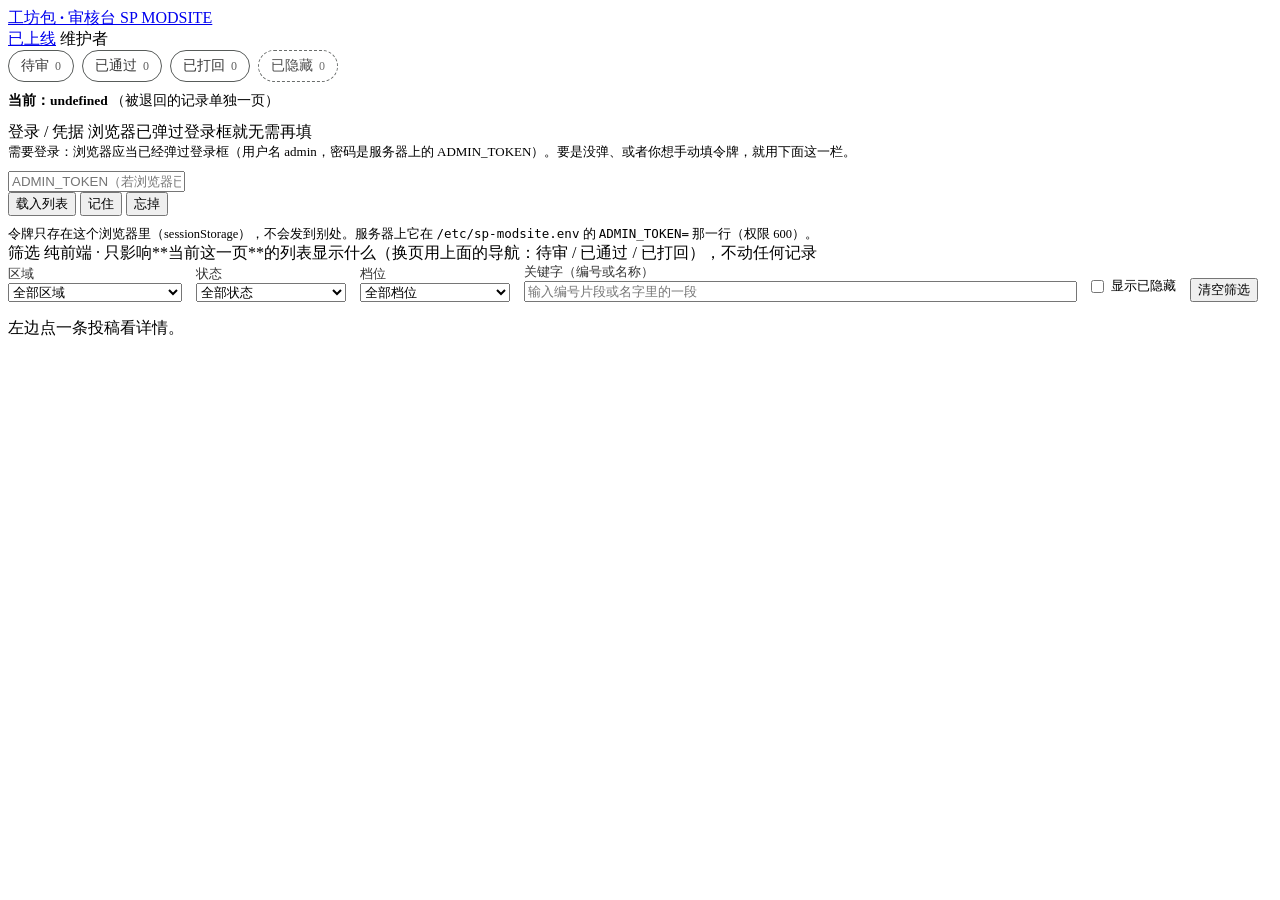
==== commit 9c2ea1e6: "审核页加「不再显示」勾选框：每条记录一个，勾上三视图都不见、取消就回来 业主 2026-10-11：「因为有可能 mod 名字和兼容后的名字不一样，导致依旧存在两个 mod （一个在兼容，一个在上传待" ====
--- a/site/pages/admin.html
+++ b/site/pages/admin.html
@@ -15,6 +15,14 @@
   .filterbar select, .filterbar input { width: 100%; }
   .filterbar__count { margin-left: auto; font-size: 13px; opacity: .85; white-space: nowrap; }
   .filterbar__clear { align-self: flex-end; }
+  /* 「显示已隐藏」那一格（业主 2026-10-11）：它是**一个勾选框**，不是文本框 ——
+     所以要把上面那条 `.filterbar input { width: 100% }` 收回来，否则勾选框会被拉成一整行。 */
+  .filterbar .chk { display: flex; align-items: center; gap: 7px; font-size: 13px; padding: 7px 0; cursor: pointer; }
+  .filterbar .chk input { width: auto; margin: 0; }
+  /* 每条记录上的「不再显示」勾选框：与列表行同宽，点了不跳详情（事件在脚本里掐住）。 */
+  .hidebox { display: flex; align-items: center; gap: 7px; font-size: 12.5px; opacity: .92; margin: 8px 0 2px; cursor: pointer; }
+  .hidebox input { width: auto; margin: 0; }
+  .badge.hidden { border-color: #b98a2e; }
   /* 三个视图的导航（业主 2026-10-11：「已经通过的也要另开一页」）。
      三条真实地址，当前那一页高亮（`on` + aria-current="page"）。 */
   .views { display: flex; flex-wrap: wrap; gap: 8px; align-items: center; margin: 0 0 10px; }
@@ -24,6 +32,8 @@
     font-size: 13.5px; color: inherit; opacity: .78;
   }
   .viewtab.on { opacity: 1; border-color: var(--mint-500, #4ed8af); font-weight: 600; }
+  /* 「已隐藏」那一格：**不是链接、不可点**（它不是一个视图，只是计数格 —— 视图白名单仍然只有三个） */
+  .viewtab--count { opacity: .7; cursor: default; border-style: dashed; }
   .viewtab__n { font-size: 12px; opacity: .8; }
   .viewnote { font-size: 12.5px; margin-left: 4px; }
   .viewhead { margin: 0 0 12px; font-size: 13.5px; }
@@ -47,6 +57,9 @@
   <a id="vMain" class="viewtab" href="?view=main">待审<span class="viewtab__n" id="nMain">0</span></a>
   <a id="vApproved" class="viewtab" href="?view=approved">已通过<span class="viewtab__n" id="nApproved">0</span></a>
   <a id="vRejected" class="viewtab" href="?view=rejected">已打回<span class="viewtab__n" id="nRejected">0</span></a>
+  <!-- 「已隐藏」**不是第四个视图**（白名单里仍然只有 main / approved / rejected，坏 view 照旧 404）——
+       它是一个计数格：三页相加 + 这一格 = 全部。业主口径：不许因为隐藏而对不上。 -->
+  <span id="nHiddenBox" class="viewtab viewtab--count" title="勾了「不再显示」的记录数 · 三页相加 + 已隐藏 = 全部">已隐藏<span class="viewtab__n" id="nHidden">0</span></span>
   <span id="viewNote" class="dim viewnote"></span>
 </nav>
 <!-- 「当前在哪一页」写死一行字，一眼可见（导航上那一格同时高亮）。 -->
@@ -120,6 +133,11 @@
             <div class="field__label">关键字（编号或名称）</div>
             <input id="fKey" type="search" placeholder="输入编号片段或名字里的一段">
           </div>
+          <!-- 「显示已隐藏」开关（业主 2026-10-11）：默认**不勾** —— 勾了「不再显示」的记录
+               从三个视图里都不显示；想找回来看/取消勾选，就把它勾上。纯前端显示层，不动记录。 -->
+          <label class="chk" for="fHidden" title="勾上就能看见被标了「不再显示」的那些记录（便于取消勾选）">
+            <input id="fHidden" type="checkbox"> 显示已隐藏
+          </label>
           <button id="fClear" class="btn btn--ghost btn--sm filterbar__clear">清空筛选</button>
           <span id="fCounts" class="filterbar__count" aria-live="polite"></span>
         </div>
@@ -202,12 +220,28 @@
 // 状态口径：decision.decision（没有决定记录 = 待审 / pending）。
 // 档位口径：flags 里有没有 level === 'blocker'。
 // ================================================================
-const FILTER_DEFAULT = { area: '', state: '', blocker: '', key: '' };
+const FILTER_DEFAULT = { area: '', state: '', blocker: '', key: '', showHidden: false };
 let filter = { ...FILTER_DEFAULT };
 let lastList = { submissions: [] };                      // 上一次 /list 的原始结果（筛选只读它）
 const countAll = (arr, p) => arr.reduce((n, x) => n + (p(x) ? 1 : 0), 0);
 
 const stateOf = (s) => (s.decision && s.decision.decision) || s.state || 'pending';
+
+// ================================================================
+// 「不再显示」标志位（业主 2026-10-11，见 server.mjs 的 `POST ${ADMIN_API}/hide`）。
+//
+// 业主原话：「有可能 mod 名字和兼容后的名字不一样，导致依旧存在两个 mod（一个在兼容，
+// 一个在上传待定），所以给我一个勾选框，选后就不显示这个 mod 了」。
+//
+// 三条口径（**与端点一一对应**）：
+//   · 勾上 ⇒ 这条从**审核页的三个视图**（待审 / 已通过 / 已打回）里都不再显示；
+//   · 取消勾选 ⇒ **重新显示**（可逆，不是「删掉」）；
+//   · **公开面不动**：只影响审核页显不显示。要下架用「打回」，不是这个勾选框。
+//
+// 服务端把标志位存在记录自己的 `meta.json`（`hidden` / `hiddenBy` / `hiddenAt`），
+// `/list` 原样带出来；页面**只读服务端给的值**，不在前端自己猜。
+// ================================================================
+const isHidden = (s) => !!s && s.hidden === true;
 
 // ================================================================
 // 三个视图（业主 2026-10-11：「已经通过的也要另开一页」）。
@@ -261,6 +295,9 @@
 };
 const hasBlocker = (s) => (s.flags || []).some((f) => f.level === 'blocker');
 const matches = (s) => {
+  // 「不再显示」那一条**默认不画**（三个视图一视同仁 —— 换到哪一页都不显示）；
+  // 只有勾上筛选栏那个「显示已隐藏」开关时才看得见（用它来取消勾选、把记录找回来）。
+  if (isHidden(s) && !filter.showHidden) return false;
   if (filter.area && areaOf(s) !== filter.area) return false;
   if (filter.state && stateOf(s) !== filter.state) return false;
   if (filter.blocker === 'with' && !hasBlocker(s)) return false;
@@ -279,18 +316,31 @@
  *
  * ⚠️ 这里的口径（2026-10-11 改版后）：那几栏数的是**整份记录**，不是「筛完可见」；
  *    「筛完可见多少」由末尾的「本页可见 / 本页共」单独给 —— 两者混在一栏里正是上一版看不清的地方。
+ *
+ * ⚠️「不再显示」（业主 2026-10-11 追加）之后的**分桶口径**：一条记录**恰好**落在四个桶里的一个 ——
+ *    待审页 / 已通过页 / 已打回页 / **已隐藏**。所以两条恒等式永远成立，业主直接拿它对账：
+ *      ① 待审页 A + 已通过页 B + 已打回页 C + 已隐藏 D = 全部 N（**这就是业主这次要的那条**）；
+ *      ② 待审 p + 已通过 a + 已打回 r + 已被取代 s + 已隐藏 D = 全部 N（按状态再数一遍）。
+ *    三个视图那三栏**不含**已隐藏的那些（它们本来就不显示了）—— 已隐藏单独一栏，加回去才等于全部。
  */
 function paintCounts(all, vis) {
   const n = (arr, p) => countAll(arr, p);
   const nOn = filter.area || filter.state || filter.blocker || filter.key;
-  const np = n(all, (s) => stateOf(s) === 'pending');
-  const na = n(all, (s) => stateOf(s) === 'approved');
-  const nr = n(all, (s) => stateOf(s) === 'rejected');
-  const ns = n(all, (s) => stateOf(s) === 'superseded');
+  // 已隐藏是**独立的一个桶**（不管它原本是什么状态）；剩下那些才进三个视图的计数。
+  const nh = n(all, isHidden);
+  const shownAll = all.filter((s) => !isHidden(s));
+  const np = n(shownAll, (s) => stateOf(s) === 'pending');
+  const na = n(shownAll, (s) => stateOf(s) === 'approved');
+  const nr = n(shownAll, (s) => stateOf(s) === 'rejected');
+  const ns = n(shownAll, (s) => stateOf(s) === 'superseded');
   const nMain = np + ns;                                   // 待审那一页（含已被取代）
   const nApproved = na, nRejected = nr;
-  const nView = nMain + nApproved + nRejected;             // 三页相加，恒等于 all.length
-  const nPage = VIEW === 'approved' ? nApproved : (VIEW === 'rejected' ? nRejected : nMain);
+  const nView = nMain + nApproved + nRejected + nh;        // 三页相加 + 已隐藏，恒等于 all.length
+  const nState = np + na + nr + ns + nh;                   // 按状态再数一遍，同样恒等于 all.length
+  // 本页共几条：默认不含已隐藏；勾上「显示已隐藏」就把它这一页里藏着的那些加回来（才有「可见 / 共」可比）。
+  const hiddenInView = all.filter((s) => isHidden(s) && viewOf(s) === VIEW).length;
+  const nPage = (VIEW === 'approved' ? nApproved : (VIEW === 'rejected' ? nRejected : nMain))
+    + (filter.showHidden ? hiddenInView : 0);
   const visView = vis.filter((s) => viewOf(s) === VIEW).length;
   $('fCounts').textContent = `${nOn ? '筛选后可见' : '全部'} ${vis.length} 条（共 ${all.length} 条）`
     + ` · 投稿 ${n(vis, (s) => areaOf(s) === 'submissions')}`
@@ -300,20 +350,25 @@
     + ` · 已通过 ${na}`
     + ` · 已打回 ${nr}`
     + ` · 已被取代 ${ns}`
-    + `（待审页 ${nMain} + 已通过页 ${nApproved} + 已打回页 ${nRejected} = 全部 ${nView} 条；已通过与已打回各自另开一页）`
+    + ` · 已隐藏 ${nh}`
+    + `（待审页 ${nMain} + 已通过页 ${nApproved} + 已打回页 ${nRejected} + 已隐藏 ${nh} = 全部 ${nView} 条`
+    + `；待审 ${np} + 已通过 ${na} + 已打回 ${nr} + 已被取代 ${ns} + 已隐藏 ${nh} = 全部 ${nState} 条`
+    + `；已通过与已打回各自另开一页）`
     + ` · 有 blocker ${n(all, hasBlocker)}`
-    + ` · 本页（${VIEW_TITLE[VIEW]}）可见 ${visView} / ${nPage} 条`;
-  // 每页面板标题上的条数（换页也在标题上看得见三处各有多少）。
+    + ` · 本页（${VIEW_TITLE[VIEW]}）可见 ${visView} / ${nPage} 条`
+    + (filter.showHidden ? `（含已隐藏 ${hiddenInView}，勾着「显示已隐藏」）` : '');
+  // 每页面板标题上的条数（换页也在标题上看得见三处各有多少；这三栏不含已隐藏）。
   if ($('pCount')) $('pCount').textContent = String(nMain);
   if ($('aCount')) $('aCount').textContent = String(nApproved);
   if ($('rCount')) $('rCount').textContent = String(nRejected);
-  // 导航三格上的条数。
+  // 导航三格上的条数 + 「已隐藏」那一格。
   if ($('nMain')) $('nMain').textContent = String(nMain);
   if ($('nApproved')) $('nApproved').textContent = String(nApproved);
   if ($('nRejected')) $('nRejected').textContent = String(nRejected);
+  if ($('nHidden')) $('nHidden').textContent = String(nh);
   const note = $('viewNote');
-  if (note) note.textContent = `三页相加 = 全部 ${all.length} 条 · 本页 ${VIEW_TITLE[VIEW]}`;
-  return { np, na, nr, ns, nMain, nApproved, nRejected, nView, visView };
+  if (note) note.textContent = `三页相加 + 已隐藏 = 全部 ${all.length} 条 · 本页 ${VIEW_TITLE[VIEW]}`;
+  return { np, na, nr, ns, nh, nMain, nApproved, nRejected, nView, nState, visView, nPage, hiddenInView };
 }
 
 /**
@@ -350,8 +405,13 @@
   return {
     total: all.length, visible: vis,
     visibleMain: visMain, visibleApproved: visApproved, visibleRejected: visRejected,
-    // 三页各自的**总条数**（与筛不筛无关）—— 「三页相加 = 全部」用这三个数核对。
-    nMain: c.nMain, nApproved: c.nApproved, nRejected: c.nRejected, nView: c.nView,
+    // 三页各自的**总条数**（与筛不筛无关），以及**已隐藏**那一栏 ——
+    // 「待审页 + 已通过页 + 已打回页 + 已隐藏 = 全部」用这四个数核对（业主口径，不许对不上）。
+    nMain: c.nMain, nApproved: c.nApproved, nRejected: c.nRejected, nHidden: c.nh,
+    nView: c.nView, nState: c.nState, nPage: c.nPage, hiddenInView: c.hiddenInView,
+    // 这一轮筛完「已隐藏」的记录可见了几条（只有勾着「显示已隐藏」才可能 > 0）。
+    visibleHidden: all.filter((s) => matches(s) && isHidden(s)).length,
+    showHidden: !!filter.showHidden,
     view: VIEW, ...filter,
   };
 }
@@ -361,12 +421,14 @@
     state: ($('fState') && $('fState').value) || '',
     blocker: ($('fBlocker') && $('fBlocker').value) || '',
     key: (($('fKey') && $('fKey').value) || '').trim(),
+    // 「显示已隐藏」默认**不勾**（＝按业主口径，勾了「不再显示」的记录三个视图都不显示）。
+    showHidden: !!($('fHidden') && $('fHidden').checked),
   };
   return applyFilters();
 }
 // 测试桩里没有 addEventListener —— 上面 applyFilters / readFilter 都挂在全局，
 // 桩直接调它们；浏览器里则由下面这几个 change/input 事件驱动。
-for (const [id, ev] of [['fArea', 'change'], ['fState', 'change'], ['fBlocker', 'change'], ['fKey', 'input']]) {
+for (const [id, ev] of [['fArea', 'change'], ['fState', 'change'], ['fBlocker', 'change'], ['fKey', 'input'], ['fHidden', 'change']]) {
   if ($(id) && typeof $(id).addEventListener === 'function') $(id).addEventListener(ev, () => readFilter());
 }
 if ($('fClear')) $('fClear').onclick = () => {
@@ -377,8 +439,87 @@
   if ($('fState')) $('fState').value = '';
   if ($('fBlocker')) $('fBlocker').value = '';
   if ($('fKey')) $('fKey').value = '';
+  if ($('fHidden')) $('fHidden').checked = false;      // 「显示已隐藏」也归默认（不勾）—— 否则清不干净
   return readFilter();
 };
+
+// ================================================================
+// 「不再显示」那一个勾选框（业主 2026-10-11）。
+//
+// 业主原话：「有可能 mod 名字和兼容后的名字不一样，导致依旧存在两个 mod（一个在兼容，
+// 一个在上传待定），所以给我一个勾选框，选后就不显示这个 mod 了」。
+//
+// 做在两处（业主口径「列表行上，或详情里 —— 两者都给更好」），**同一份实现**：
+//   · 列表每一行一个（`listItemFor` 里 append）；
+//   · 详情页头部一个（`detail()` 里 append）。
+// 文案写死「**不再显示（已由兼容包取代）**」—— 维护者一眼看懂这是「不再显示这条」，
+// 而不是「删除」或「打回」（那两件事各有各的按钮）。
+//
+// 三个不许忘的点：
+//   · **只发一个 id**（`{ id, hidden }`）：端点自己会拒掉任何「一批」的形状，前端也不做循环。
+//   · **可逆**：勾上 / 取消是同一个请求的两个方向，取消就重新显示。
+//   · **公开面不动**：这一栏只让审核页别显示它；公网 `/mods` 与 `/api/mods` 一个字都不变
+//     （要下架用「打回」）。这一点也写在勾选框的 title 里，免得维护者误会。
+// ================================================================
+function hideBox(s) {
+  const wrap = el('label', 'hidebox');
+  // 列表行整行是「点开详情」，勾选框的点击**不许冒泡上去**（否则一勾就跳详情）。
+  wrap.onclick = (ev) => { if (ev && typeof ev.stopPropagation === 'function') ev.stopPropagation(); };
+  const cb = el('input');
+  cb.type = 'checkbox';
+  cb.className = 'hidebox__cb';
+  cb.checked = isHidden(s);
+  cb.title = '勾上 = 这条从审核页的三个视图里都不再显示；取消勾选 = 重新显示（可逆）。'
+    + '只影响审核页 —— 公网 /mods 与 /api/mods 不动（要下架请用「打回」）。';
+  cb.onclick = (ev) => { if (ev && typeof ev.stopPropagation === 'function') ev.stopPropagation(); };
+  cb.onchange = () => setHidden(s, cb.checked, cb);
+  wrap.append(cb);
+  wrap.append(el('span', null, '不再显示（已由兼容包取代）'));
+  return wrap;
+}
+/** 勾选框旁边给一句大白话，免得「隐藏」被当成「删除」或「下架」。 */
+const HIDE_NOTE = '只让审核页不再显示它 · 记录与文件一个都不删 · 公网 /mods 与 /api/mods 不动（下架请用「打回」）· 取消勾选就回来';
+/**
+ * 勾上 / 取消勾选那一下真正做的事：**一次请求只带一个 id** ——
+ * `POST ${ADMIN_API}/hide` `{ id, hidden }`。
+ *
+ * 服务端成功之后**重新拉一次 `/list`**（`reloadList`），一切以服务端返回为准：
+ * 三个视图的显示、四个计数桶、「已隐藏 N」都会跟着对上，前端不自己猜、不自己改本地数组。
+ * 失败就把勾选框**拨回原样**（不让界面显示出一个磁盘上并没生效的状态）。
+ */
+async function setHidden(s, want, cb) {
+  if (cb && cb.__busy) return false;
+  if (cb) cb.__busy = true;
+  try {
+    const r = await api('/hide', {
+      method: 'POST',
+      headers: { 'content-type': 'application/json' },
+      body: JSON.stringify({ id: s.id, hidden: !!want }),        // ← 只带这一个 id，绝不批量
+    });
+    let j = {};
+    try { j = await r.json(); } catch { j = {}; }
+    if (!r.ok) {
+      alert('改不了「不再显示」：HTTP ' + r.status + ' ' + (j.error || ''));
+      if (cb) cb.checked = isHidden(s);                          // 拨回去，别骗人
+      return false;
+    }
+    await reloadList();
+    return true;
+  } catch (e) {
+    alert('改不了「不再显示」：' + e.message);
+    if (cb) cb.checked = isHidden(s);
+    return false;
+  } finally {
+    if (cb) cb.__busy = false;
+  }
+}
+/** 重新拉一次 `/list` 并重画（勾选框生效后走这一条，手动「载入列表」也走它）。 */
+async function reloadList() {
+  const r = await api('/list');
+  if (!r.ok) return false;
+  renderList(await r.json());
+  return true;
+}
 
 function renderList({ submissions }) {
   lastList = { submissions: submissions || [] };
@@ -400,15 +541,22 @@
   // 「状态=已打回」照旧捞得到、「区域=compat」照旧数得全。
   // 一条 record → 一个 <li> 的构造只写这一份，三个列表共用（不复制一份画法）。
   const listItemFor = (s) => {
+    // ⚠️ 这里刻意**不改** `className`（就一个 `item`）：「这一行是不是被隐藏」由下面那个
+    //    `已隐藏` badge 表示。className 一旦变成 `item hidden`，所有按 `className === 'item'`
+    //    数行的自测（桩里 classList 是空的）会一起数不到它 —— 那正是「悄悄改坏断言」。
     const li = el('li', 'item');
     li.meta = s;                                    // 筛选要读的原始记录（DOM 上看不见）
+    li.hiddenRow = isHidden(s);                     // 行的隐藏状态（DOM 上看不见，但桩里查得到）
     const top = el('div', 'flex');
     top.append(el('b', null, s.name || '(没名字)'));
     top.append(el('span', 'badge ' + s.state, s.state));
     if (s.kind === 'compat') top.append(el('span', 'badge ok', '兼容包'));
     if (s.suspected) top.append(el('span', 'badge rejected', '疑似素材'));
     if (s.area === 'flagged') top.append(el('span', 'badge pending', '在 flagged/'));
+    // 已被勾上「不再显示」的那条：即使把它显示出来（勾了筛选栏那个开关），也要一眼看出状态。
+    if (isHidden(s)) top.append(el('span', 'badge hidden', '已隐藏'));
     li.append(top);
+    li.append(hideBox(s));                          // ← 每条记录一个勾选框（业主口径）
     if (s.kind === 'compat') {
       // 两个署名各占一栏，列表里就分开摆。兼容者空 = 未填，如实写出来。
       li.append(el('div', 'dim', `原作者 ${s.author || UNFILLED} · 兼容者 ${s.compatAuthor ? s.compatAuthor : UNFILLED}`));
@@ -613,6 +761,16 @@
   if (meta.kind === 'compat') head.append(el('span', 'badge ok', '兼容包'));
   inner.append(head);
 
+  // 「不再显示」勾选框 —— **详情里也有一个**（业主口径：列表行上，或详情里，「两者都给更好」）。
+  // 与列表行上那一个同一份实现（`hideBox`），勾上就整条从三个视图消失、取消就回来。
+  const hb = el('div', 'hidebox2');
+  hb.style.margin = '10px 0 2px';
+  hb.append(hideBox(meta));
+  hb.append(el('div', 'kv dim', isHidden(meta)
+    ? `已勾上「不再显示」：这条从审核页三个视图里都不再显示（${meta.hiddenBy || 'admin'} · ${meta.hiddenAt || '—'}）。${HIDE_NOTE}`
+    : HIDE_NOTE));
+  inner.append(hb);
+
   // 被兼容包取代的那条（业主 B 口径）：说清「被哪一条取代、什么时候」，并给一个直达那条
   // 兼容包的入口 —— 记录与文件都还在，只是不在待审队列里了（不再单独上线，免得公网两份）。
   if (meta.decision && meta.decision.decision === 'superseded') {
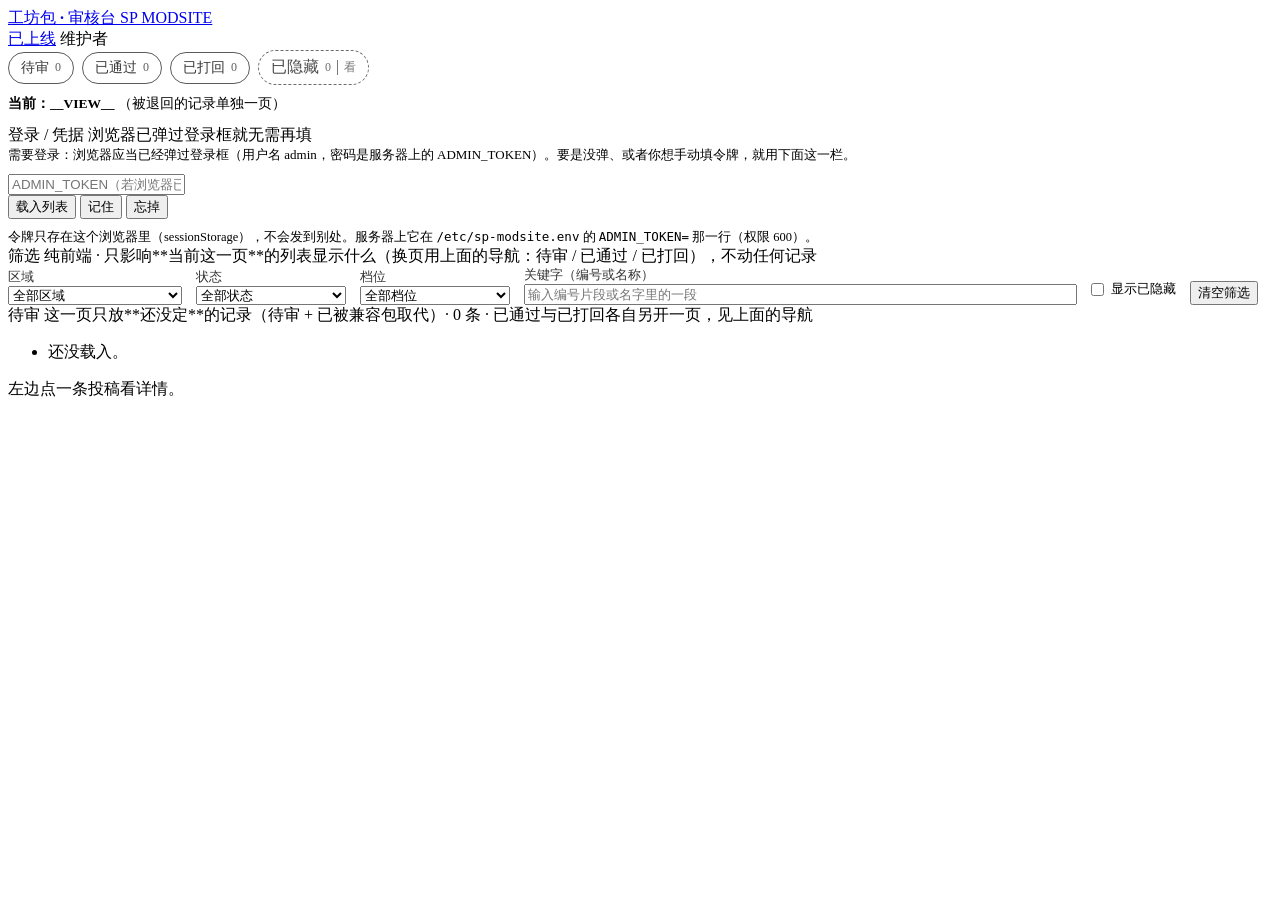
==== commit dd870aeb: "修掉「已隐藏」跳转 bug：顶部那一格变成真按钮 —— 点它＝勾上「显示已隐藏」并把记录滚进视野 业主实测「已隐藏设置都再也看不见了，上面的跳转按钮有问题」：顶部「已隐藏」那一格原本是 <span> " ====
--- a/site/pages/admin.html
+++ b/site/pages/admin.html
@@ -32,9 +32,20 @@
     font-size: 13.5px; color: inherit; opacity: .78;
   }
   .viewtab.on { opacity: 1; border-color: var(--mint-500, #4ed8af); font-weight: 600; }
-  /* 「已隐藏」那一格：**不是链接、不可点**（它不是一个视图，只是计数格 —— 视图白名单仍然只有三个） */
-  .viewtab--count { opacity: .7; cursor: default; border-style: dashed; }
+  /* 「已隐藏」那一格：**不是一个视图**（视图白名单仍然只有三个 main / approved / rejected，
+     那三条是真实地址；这一格绝不进白名单，也绝不变成第四个 view），
+     但它**必须可点**——业主 2026-10-11 实测：「已隐藏设置都再也看不见了，上面的跳转按钮有问题」。
+     点它就＝勾上「显示已隐藏」并把那一块滚进视野（幂等开；取消请点筛选栏那个勾选框）。 */
+  .viewtab--count { opacity: .7; border-style: dashed; }
+  button.viewtab { font: inherit; cursor: pointer; background: none; }
+  button.viewtab:hover, button.viewtab:focus-visible { opacity: 1; border-color: var(--mint-500, #4ed8af); }
+  /* 处于「正在看已隐藏」时：这一格与筛选栏那个勾选框同时点亮，一眼看出当前在哪一块。 */
+  .viewtab--count.on { opacity: 1; border-style: solid; border-color: var(--mint-500, #4ed8af); font-weight: 600; }
+  /* 跳过去之后，把那一条真的滚进视野 —— 不是只切了状态。 */
+  .item.focus-hit { border-color: var(--mint-500, #4ed8af); }
   .viewtab__n { font-size: 12px; opacity: .8; }
+  /* 「已隐藏」那一格上的小字「看」：告诉维护者这一格是**能点的**，不是死的计数。 */
+  .viewtab__go { font-size: 11.5px; opacity: .75; border-left: 1px solid currentColor; padding-left: 6px; }
   .viewnote { font-size: 12.5px; margin-left: 4px; }
   .viewhead { margin: 0 0 12px; font-size: 13.5px; }
 </style>
@@ -54,14 +65,16 @@
      每个地址都照旧先过管理口那两道防线（ADMIN_IPS + 令牌）；公网 `/` 与公开面一点没碰。
      当前在哪一页由服务端注入的 `VIEW` 决定（白名单校验过），导航上高亮当前那一页。 -->
 <nav class="views" id="views" aria-label="审核视图">
-  <a id="vMain" class="viewtab" href="?view=main">待审<span class="viewtab__n" id="nMain">0</span></a>
-  <a id="vApproved" class="viewtab" href="?view=approved">已通过<span class="viewtab__n" id="nApproved">0</span></a>
-  <a id="vRejected" class="viewtab" href="?view=rejected">已打回<span class="viewtab__n" id="nRejected">0</span></a>
-  <!-- 「已隐藏」**不是第四个视图**（白名单里仍然只有 main / approved / rejected，坏 view 照旧 404）——
-       它是一个计数格：三页相加 + 这一格 = 全部。业主口径：不许因为隐藏而对不上。 -->
-  <span id="nHiddenBox" class="viewtab viewtab--count" title="勾了「不再显示」的记录数 · 三页相加 + 已隐藏 = 全部">已隐藏<span class="viewtab__n" id="nHidden">0</span></span>
-  <span id="viewNote" class="dim viewnote"></span>
-</nav>
+  <a id="vMain" class="viewtab" href="?view=main" data-jump="main">待审<span class="viewtab__n" id="nMain">0</span></a>
+  <a id="vApproved" class="viewtab" href="?view=approved" data-jump="approved">已通过<span class="viewtab__n" id="nApproved">0</span></a>
+  <a id="vRejected" class="viewtab" href="?view=rejected" data-jump="rejected">已打回<span class="viewtab__n" id="nRejected">0</span></a>
+  <!-- 「已隐藏」**不是第四个视图** —— 白名单里仍然只有 main / approved / rejected，坏 view 照旧 404。
+       但它是一个**真按钮**（不是装饰用的计数格）：点它 = 勾上筛选栏的「显示已隐藏」+ 滚到那一条，
+       否则业主勾掉的那几条就真的找不回来了。业主 2026-10-11 实测：「上面的跳转按钮有问题」。
+       做成 <button type=button>：鼠标点、Tab 聚焦后回车，两条路都通。 -->
+  <button type="button" id="nHiddenBox" class="viewtab viewtab--count" data-jump="hidden"
+          aria-controls="fHidden" title="点这一格＝勾上「显示已隐藏」并把隐藏的记录滚进视野（取消请点筛选栏那个勾选框）">已隐藏<span class="viewtab__n" id="nHidden">0</span><span class="viewtab__go">看</span></button>
+  <span id="viewNote" class="dim viewnote"></span></nav>
 <!-- 「当前在哪一页」写死一行字，一眼可见（导航上那一格同时高亮）。 -->
 <p class="viewhead" id="viewHead"><b id="viewNow">当前：待审</b> <span class="dim" id="viewNowSub"></span></p>
 
@@ -266,28 +279,45 @@
   return 'main';                                  // pending / superseded / 其它未知状态都归主列表
 };
 const VIEW_PANELS = { main: 'ppanel', approved: 'apanel', rejected: 'rpanel' };
-/** 只显示当前这一页的面板；导航高亮当前那一页（`aria-current` + `on` 那一格）。 */
-function showView() {
+/** 当前**画面上**正在看的那一块。
+ *  正常情况下 `VIEW_UI === VIEW`（服务端按 `?view=` 白名单注入的那一页）。
+ *  只有一条路会把它改成 'main'：「点顶部『已隐藏』那一格」—— 因为已隐藏的记录
+ *  只画在待审那一块（superseded / flagged 都归 main），站在已通过/已打回页时
+ *  必须切回待审才看得见。VIEW 本身是常量，脚本**不改**它（`?view=` 那条路一个字没动）。 */
+let VIEW_UI = VIEW;
+/**
+ * 把「当前在哪一块」整体画一遍：该显示哪块面板、导航高亮谁、那行字写什么。
+ * 它是 `VIEW_UI` 的**唯一**渲染出口 —— showView()（首屏）与 showHiddenRecords()（切到待审）
+ * 都走这里，所以面板 / 高亮 / 文案三者永远同步，不会再出现「左边写着已打回、右边显示待审」。
+ */
+function paintView() {
+  const lay = layoutOf(VIEW_UI);
   for (const [v, id] of Object.entries(VIEW_PANELS)) {
     const n = $(id);
-    if (n) n.style.display = v === VIEW ? '' : 'none';
+    if (n) n.style.display = id === lay.panel ? '' : 'none';
   }
   for (const [v, id] of [['main', 'vMain'], ['approved', 'vApproved'], ['rejected', 'vRejected']]) {
     const a = $(id);
     if (!a) continue;
-    a.className = 'viewtab' + (v === VIEW ? ' on' : '');
-    if (typeof a.setAttribute === 'function') a.setAttribute('aria-current', v === VIEW ? 'page' : 'false');
+    a.className = 'viewtab' + (v === VIEW_UI ? ' on' : '');
+    if (typeof a.setAttribute === 'function') a.setAttribute('aria-current', v === VIEW_UI ? 'page' : 'false');
   }
   const now = $('viewNow');
-  if (now) now.textContent = `当前：${VIEW_TITLE[VIEW]}`;
+  if (now) now.textContent = `当前：${lay.title}`;
   const sub = $('viewNowSub');
-  if (sub) {
-    sub.textContent = VIEW === 'main'
-      ? '（待审 + 已被兼容包取代）· 已通过与已打回各自另开一页'
-      : (VIEW === 'approved' ? '（已上线的记录单独一页）' : '（被退回的记录单独一页）');
-  }
-  return VIEW;
-}
+  if (sub) sub.textContent = lay.sub;
+  // 「当前在哪一块」还有第二层：正在看已隐藏。这一层由 syncNavState 一起写。
+  // 用 typeof 守卫：paintView() 在最外层先跑，而 syncNavState 是函数声明（已提升）——
+  // 真出意外也不许让这里抛错把后面的绑定点全带下去（上一回 TDZ 事故就是这么全线哑的）。
+  if (typeof syncNavState === 'function') syncNavState();
+  return VIEW_UI;
+}
+/** 首屏：按服务端注入的 VIEW 摆好「当前在哪一块」。 */
+function showView() {
+  VIEW_UI = VIEW;
+  return paintView();
+}
+
 const areaOf = (s) => {
   if (s.kind === 'compat' || s.area === 'compat') return 'compat';
   if (s.area === 'flagged') return 'flagged';
@@ -338,10 +368,13 @@
   const nView = nMain + nApproved + nRejected + nh;        // 三页相加 + 已隐藏，恒等于 all.length
   const nState = np + na + nr + ns + nh;                   // 按状态再数一遍，同样恒等于 all.length
   // 本页共几条：默认不含已隐藏；勾上「显示已隐藏」就把它这一页里藏着的那些加回来（才有「可见 / 共」可比）。
-  const hiddenInView = all.filter((s) => isHidden(s) && viewOf(s) === VIEW).length;
-  const nPage = (VIEW === 'approved' ? nApproved : (VIEW === 'rejected' ? nRejected : nMain))
+  // ⚠️ 这三处一律用 **VIEW_UI**（当前画面上那一块），不是 VIEW（服务端注入的那一页）：
+  //    点顶部「已隐藏」那条路会把画面切回待审，而 VIEW 仍是 'rejected' —— 用 VIEW 会算出
+  //    「本页（待审）可见 0 / 1」这种三个数都对不上屏幕的话（标题已经按 VIEW_UI 写了）。
+  const hiddenInView = all.filter((s) => isHidden(s) && viewOf(s) === VIEW_UI).length;
+  const nPage = (VIEW_UI === 'approved' ? nApproved : (VIEW_UI === 'rejected' ? nRejected : nMain))
     + (filter.showHidden ? hiddenInView : 0);
-  const visView = vis.filter((s) => viewOf(s) === VIEW).length;
+  const visView = vis.filter((s) => viewOf(s) === VIEW_UI).length;
   $('fCounts').textContent = `${nOn ? '筛选后可见' : '全部'} ${vis.length} 条（共 ${all.length} 条）`
     + ` · 投稿 ${n(vis, (s) => areaOf(s) === 'submissions')}`
     + ` / flagged ${n(vis, (s) => areaOf(s) === 'flagged')}`
@@ -355,7 +388,7 @@
     + `；待审 ${np} + 已通过 ${na} + 已打回 ${nr} + 已被取代 ${ns} + 已隐藏 ${nh} = 全部 ${nState} 条`
     + `；已通过与已打回各自另开一页）`
     + ` · 有 blocker ${n(all, hasBlocker)}`
-    + ` · 本页（${VIEW_TITLE[VIEW]}）可见 ${visView} / ${nPage} 条`
+    + ` · 本页（${layoutOf(VIEW_UI).title}）可见 ${visView} / ${nPage} 条`
     + (filter.showHidden ? `（含已隐藏 ${hiddenInView}，勾着「显示已隐藏」）` : '');
   // 每页面板标题上的条数（换页也在标题上看得见三处各有多少；这三栏不含已隐藏）。
   if ($('pCount')) $('pCount').textContent = String(nMain);
@@ -367,7 +400,7 @@
   if ($('nRejected')) $('nRejected').textContent = String(nRejected);
   if ($('nHidden')) $('nHidden').textContent = String(nh);
   const note = $('viewNote');
-  if (note) note.textContent = `三页相加 + 已隐藏 = 全部 ${all.length} 条 · 本页 ${VIEW_TITLE[VIEW]}`;
+  if (note) note.textContent = `三页相加 + 已隐藏 = 全部 ${all.length} 条 · 本页 ${layoutOf(VIEW_UI).title}`;
   return { np, na, nr, ns, nh, nMain, nApproved, nRejected, nView, nState, visView, nPage, hiddenInView };
 }
 
@@ -424,7 +457,13 @@
     // 「显示已隐藏」默认**不勾**（＝按业主口径，勾了「不再显示」的记录三个视图都不显示）。
     showHidden: !!($('fHidden') && $('fHidden').checked),
   };
-  return applyFilters();
+  const c = applyFilters();
+  // ⚠️ syncNavState 必须在 applyFilters **之后**调，而且它自己**绝不回调 readFilter**：
+  //    两者互调会无限递归（筛选一次 → 同步一次导航 → 又筛一次…）。
+  //    ⚠️ 它的返回值**不许**顶掉 applyFilters 的那一份 —— readFilter 的返回形状是既有测试
+  //    （selftest*.mjs 读 `.visibleHidden` / `.view`）在用的契约，先存起来再返回。
+  if (typeof syncNavState === 'function') syncNavState();
+  return c;
 }
 // 测试桩里没有 addEventListener —— 上面 applyFilters / readFilter 都挂在全局，
 // 桩直接调它们；浏览器里则由下面这几个 change/input 事件驱动。
@@ -511,8 +550,174 @@
     return false;
   } finally {
     if (cb) cb.__busy = false;
-  }
-}
+    // 勾选框是「一次一个 id」的：改完之后列表重画了（reloadList），当前这一页
+    // 「显示已隐藏」还开着的话，把下一条也送进视野 —— 连着放回好几条时不用来回找。
+    if (filter.showHidden && typeof focusFirstHidden === 'function') focusFirstHidden();
+  }
+}
+
+// ================================================================
+// 「看已隐藏」那一个跳转按钮（业主 2026-10-11 实测报的 bug）。
+//
+// 业主原话：「是我自己在界面上勾掉的，而且**已隐藏设置都再也看不见了，上面的跳转按钮有问题**」。
+// 真因（诊断里贴了原始证据）：顶部导航里「已隐藏」那一格在 markup 里是一个
+// `<span id="nHiddenBox">`，class 是 `.viewtab--count`（CSS 写着 `cursor: default`），
+// 脚本里**从来没有给它挂过任何 onclick / href** ——
+// 于是「隐藏」这条路只有一条入口，就是筛选栏里那个勾选框；业主点了顶部那一格，什么反应都没有。
+// 命中已隐藏记录的 3 条（superseded）只画在**待审页**的面板里，另外两条是 flagged，也在待审页——
+// 所以站在「已通过 / 已打回」那两页时，连勾选框都救不了他：那一块根本不在当前视图里。
+//
+// 这里补的就是这一条路，三条不变式：
+//   · **幂等开**：点这一格＝勾上筛选栏那个勾选框（已勾上也还是「看着它」，不做「再点就关」——
+//     业主是来**找回**记录的，第二次点击把他刚要看的又藏起来，正是这个 bug 的翻版）；
+//   · **真的滚过去**：切完状态把第一条真的滚进视野并高亮（不是只把状态切了）；
+//   · **不做第四个视图**：`?view=` 白名单仍然是 main / approved / rejected，
+//     这一格既不进白名单也不改 URL（已隐藏记录只画在待审页，所以必要时把面板切回待审）。
+// ================================================================
+/** 把筛选栏那个勾选框和顶部「已隐藏」那一格的点亮状态对齐到 `filter.showHidden`。
+ *  这是**纯显示层**的同步：不筛、不改 filter、不请求。返回值只是给调试看的；
+ *  调用方（readFilter）必须返回 applyFilters 的那一份，别被这里顶掉。 */
+function syncNavState() {
+  const chip = $('nHiddenBox');
+  const on = !!filter.showHidden;
+  if (chip) {
+    chip.className = 'viewtab viewtab--count' + (on ? ' on' : '');
+    // 不设 aria-pressed=false：Safari 会把「aria-pressed=false」的按钮读成可按下的方块，
+    // 而这一格并不是「开/关」扳手，是「带我去看」——只在需要时给 pressed 状态，其余删掉。
+    if (typeof chip.setAttribute === 'function') {
+      if (on) chip.setAttribute('aria-pressed', 'true');
+      // 没有 removeAttribute 的桩（旧测试桩）就退化成写 'false'，不为一个无障碍属性把桩弄红。
+      else if (typeof chip.removeAttribute === 'function') chip.removeAttribute('aria-pressed');
+      else chip.setAttribute('aria-pressed', 'false');
+    }
+  }
+  if (filter.showHidden && $('fCounts')) {
+    // 计数行**不在这里重算** —— 重算要走 applyFilters → paintCounts，而 paintCounts 是
+    //   「谁改了筛选谁就调一次」的出口；在这里回手调一次 readFilter() 会
+    //   paintCounts → syncNavState → readFilter → applyFilters → paintCounts 无限递归。
+    //   所以计数行由调用方（readFilter / showHiddenRecords）保证已经算过。
+  }
+  return { showHidden: on, view: VIEW };
+}
+/**
+ * 把当前这一页里第一条可见的已隐藏记录滚进视野并高亮。
+ * **没有记录时不猜也不报错**：不在只剩「还没载入」占位行的时候去滚。
+ *
+ * ⚠️ 这里要的是**列表本身**（`#list` / `#alist` / `#rlist`），不是**面板**（`#ppanel`…）：
+ *    面板里只装着一个 `<ul>`，它的 `children` 就是那一个 ul —— 拿面板当行集合，
+ *    循环只会看到「一个没有 meta 的 ul」，于是永远 return null、一跳也不滚。
+ *    （这正是「跳转按钮有问题」的第二种形态：状态切了、画面没动。）
+ */
+const LIST_OF_VIEW = { main: 'list', approved: 'alist', rejected: 'rlist' };
+function layoutOf(v) {
+  return {
+    panel: VIEW_PANELS[v] || 'ppanel',
+    list: LIST_OF_VIEW[v] || 'list',
+    tab: v === 'main' ? 'vMain' : (v === 'approved' ? 'vApproved' : 'vRejected'),
+    title: VIEW_TITLE[v] || v,
+    sub: v === 'main'
+      ? '（待审 + 已被兼容包取代）· 已通过与已打回各自另开一页'
+      : (v === 'approved' ? '（已上线的记录单独一页）' : '（被退回的记录单独一页）'),
+  };
+}
+/**
+ * 把当前这一页里第一条可见的已隐藏记录滚进视野并高亮。
+ * **没有记录时不猜也不报错**：不在只剩「还没载入」占位行的时候去滚。
+ *
+ * ⚠️ 这里要的是**列表本身**（`#list` / `#alist` / `#rlist`），不是**面板**（`#ppanel`…）：
+ *    面板里只装着一个 `<ul>`，它的 `children` 就是那一个 ul —— 拿面板当行集合，
+ *    循环只会看到「一个没有 meta 的 ul」，于是永远 return null、一跳也不滚。
+ *    （这正是「跳转按钮有问题」的第二种形态：状态切了、画面没动。）
+ */
+function focusFirstHidden() {
+  const ul = $(layoutOf(VIEW_UI).list) || $('list');
+  const rows = (ul && ul.children) || [];
+  let hit = null;
+  for (const li of rows) {
+    if (!li || !li.meta || !isHidden(li.meta)) continue;
+    if (li.style.display === 'none') continue;      // 被筛掉的不算「看得见」
+    hit = li; break;
+  }
+  if (!hit) return null;
+  if (typeof hit.scrollIntoView === 'function') hit.scrollIntoView({ block: 'center' });
+  if (typeof hit.focus === 'function') hit.focus();
+  hit.classList && hit.classList.add && hit.classList.add('focus-hit');
+  return hit;
+}
+/** 顶部「已隐藏」那一格被点：开「显示已隐藏」→ 必要时切回待审 → 滚到那条。 */
+function showHiddenRecords() {
+  const cb = $('fHidden');
+  if (cb) cb.checked = true;
+  filter = {
+    ...FILTER_DEFAULT,
+    area: ($('fArea') && $('fArea').value) || '',
+    state: ($('fState') && $('fState').value) || '',
+    blocker: ($('fBlocker') && $('fBlocker').value) || '',
+    key: (($('fKey') && $('fKey').value) || '').trim(),
+    showHidden: true,
+  };
+  // 已隐藏的记录全都画在**待审页**那一块（superseded / flagged 都归 main）；
+  // 站在已通过 / 已打回两页时，那一块是 display:none —— 直接按 id 跳过去是白跳：
+  // 所以先把面板切回待审，跳转才真的落在看得见的那一块上。
+  //
+  // ⚠️ 这里必须把**导航高亮 / 那一行「当前：…」也一起改掉**（用 VIEW_UI，不是 VIEW）：
+  //    VIEW 是服务端注入的那一页（`?view=` 白名单决定的），脚本改不了也不该改；
+  //    而这个入口**真的把画面切到待审那一块**了 —— 只切面板不改高亮，就会出现
+  //    「左边写着已打回、右边显示待审」这种自相矛盾（正是这次要修的「当前在哪一块看不清」）。
+  if (VIEW_UI !== 'main') {
+    // ⚠️ **故意不跳地址**（不做 `location.assign('?view=main')`）。
+    //    真跳＝整页重载：新页面按 `?view=main` 重发，而「显示已隐藏」这一位是**行内状态**
+    //    （`fHidden` 的勾 + `filter.showHidden`），markup 初态是「不勾」——
+    //    刚一进来就重载，等于把刚打开的开关又关掉，业主还是看不见那 5 条。
+    //    （这就是「跳转按钮有问题」的第三种形态：跳是跳了，跳完东西没了。）
+    //    改成**就地切**：VIEW_UI 一改，paintView() 把面板 / 导航高亮 / 「当前：…」一次改齐，
+    //    再算一遍筛选与计数。画面是自洽的，只是地址栏还留着 `?view=rejected` ——
+    //    这一页本来就没有「地址随切页变」的语义（切页走的是真链接，见上面三条 `?view=`）。
+    VIEW_UI = 'main';
+    paintView();
+  }
+  const c = applyFilters();
+  syncNavState();
+  focusFirstHidden();
+  return c;
+}
+/** 手动重读筛选栏控件（测试桩里没有 addEventListener，change 事件到不了）。 */
+function reReadFilter() { return readFilter(); }
+
+// ---- 顶部导航的**事件委托**（治本：一处挂上，四条路都通；脚本别处抛错也不至于全哑）----
+// 为什么不是一个个 onclick：
+//   · 委托挂在**已经存在的 `#views`** 上，只有一次绑定，少一处就少一个漏挂的机会；
+//   · 里面整体包一层 try/catch —— 哪怕某个分支出错，也只影响那一次点击，**不会**让
+//     后面所有 `.onclick = ...` 一起失效（上一回 TDZ 事故就是这个后果：接口全好、页面全死）。
+// `?view=` 那三条仍是**真链接**（href 照旧，右键新标签、无脚本都还能用），
+// 这里只在「左键单击、没按修饰键」时接过来，顺手把「当前在哪一块」点清楚。
+const SHOW_HIDDEN_TITLE = '看已隐藏（点它＝勾上「显示已隐藏」并把那条滚进视野）';
+for (const [v, id] of [['main', 'vMain'], ['approved', 'vApproved'], ['rejected', 'vRejected']]) {
+  const a = $(id);
+  if (a && typeof a.setAttribute === 'function') a.setAttribute('aria-label', `跳到${VIEW_TITLE[v] || v}那一页`);
+}
+if ($('nHiddenBox') && typeof $('nHiddenBox').setAttribute === 'function') {
+  $('nHiddenBox').setAttribute('aria-label', SHOW_HIDDEN_TITLE);
+}
+if ($('views') && typeof $('views').addEventListener === 'function') {
+  $('views').addEventListener('click', (ev) => {
+    try {
+      const t = ev && ev.target;
+      if (!t || typeof t.closest !== 'function') return;
+      const el2 = t.closest('[data-jump]');
+      if (!el2) return;
+      const jump = el2.getAttribute('data-jump');
+      if (jump === 'hidden') { if (ev.preventDefault) ev.preventDefault(); showHiddenRecords(); return; }
+      // 三条视图链接：默认行为就是导航（服务端按白名单发那一页），只在「本页左键单击」时
+      // 顺手把「当前在哪一块」与「已隐藏」那一格的状态先点清楚，视觉上不出现中间态。
+      syncNavState();
+    } catch (e) {
+      // 一次点击出错不许污染别的绑定点：写进控制台就好，界面照旧。
+      if (typeof console !== 'undefined' && console.warn) console.warn('导航点击处理出错：', e && e.message);
+    }
+  });
+}
+
 /** 重新拉一次 `/list` 并重画（勾选框生效后走这一条，手动「载入列表」也走它）。 */
 async function reloadList() {
   const r = await api('/list');
